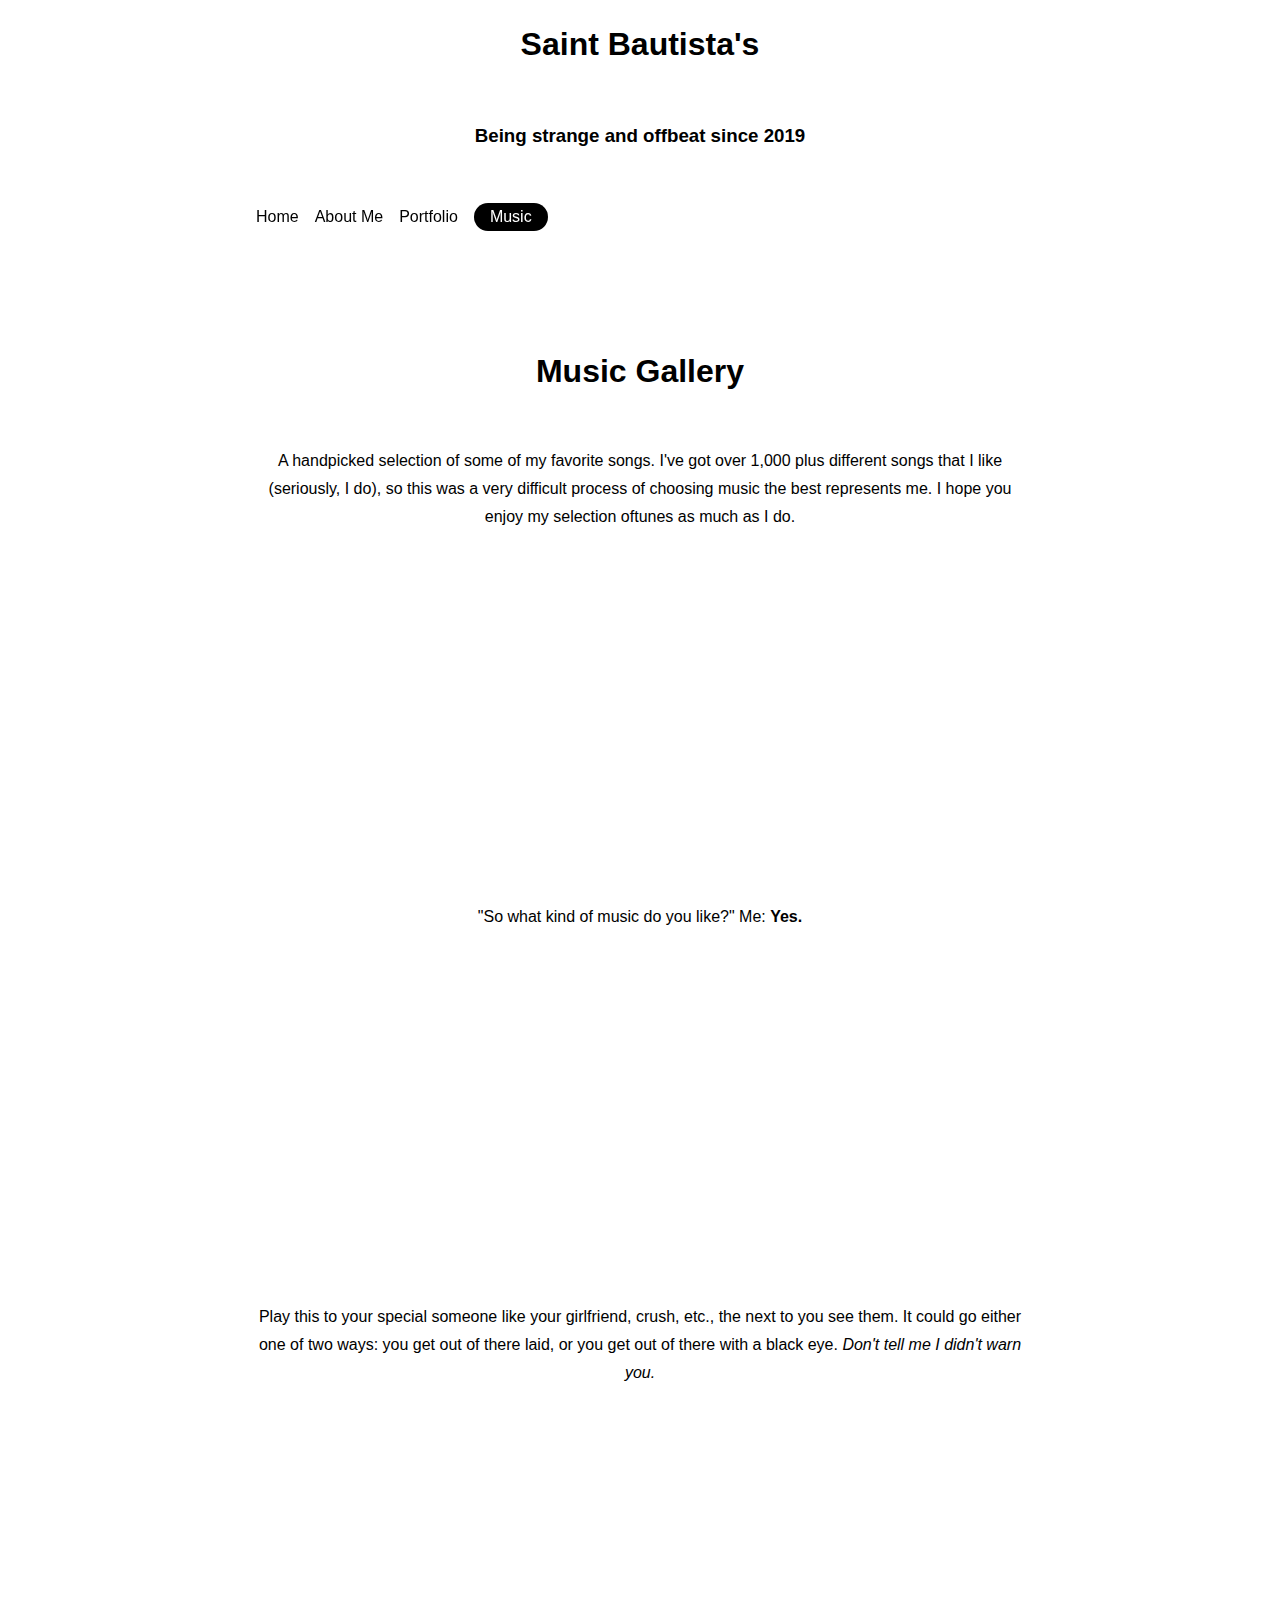
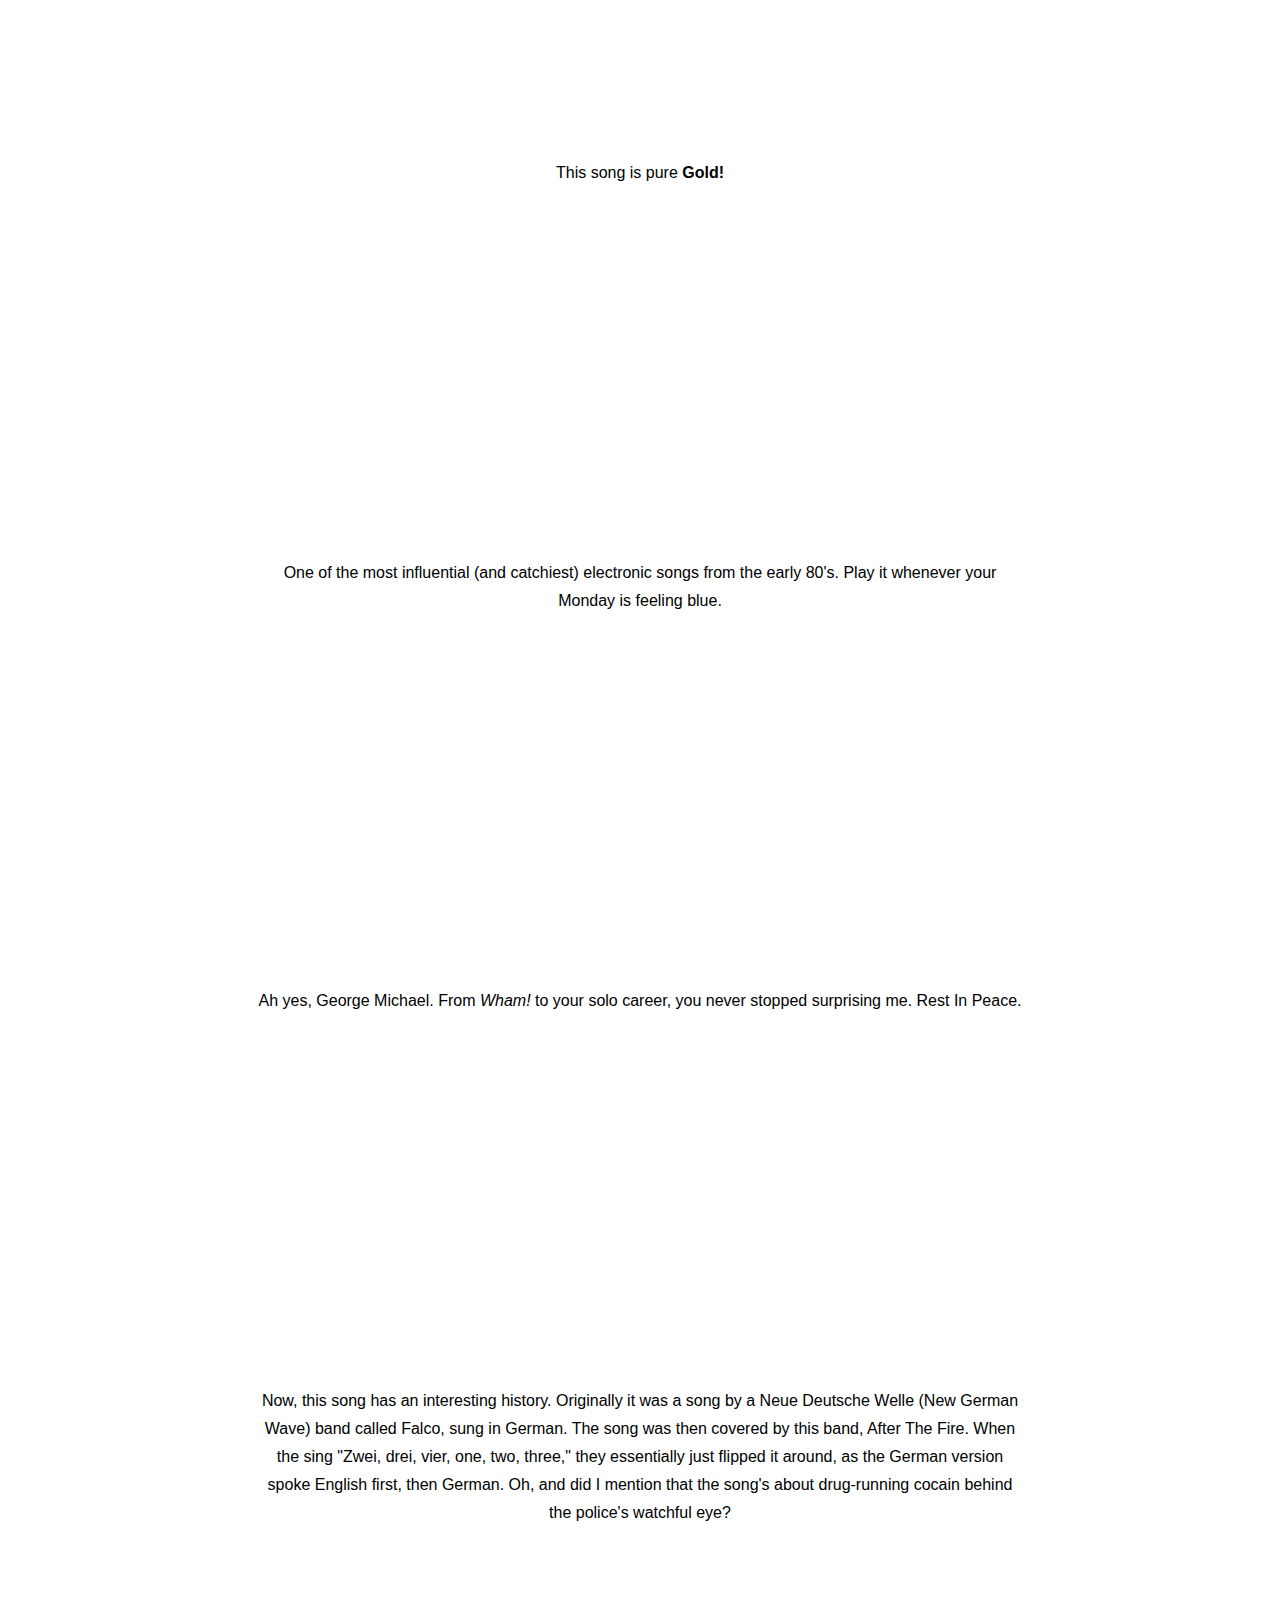
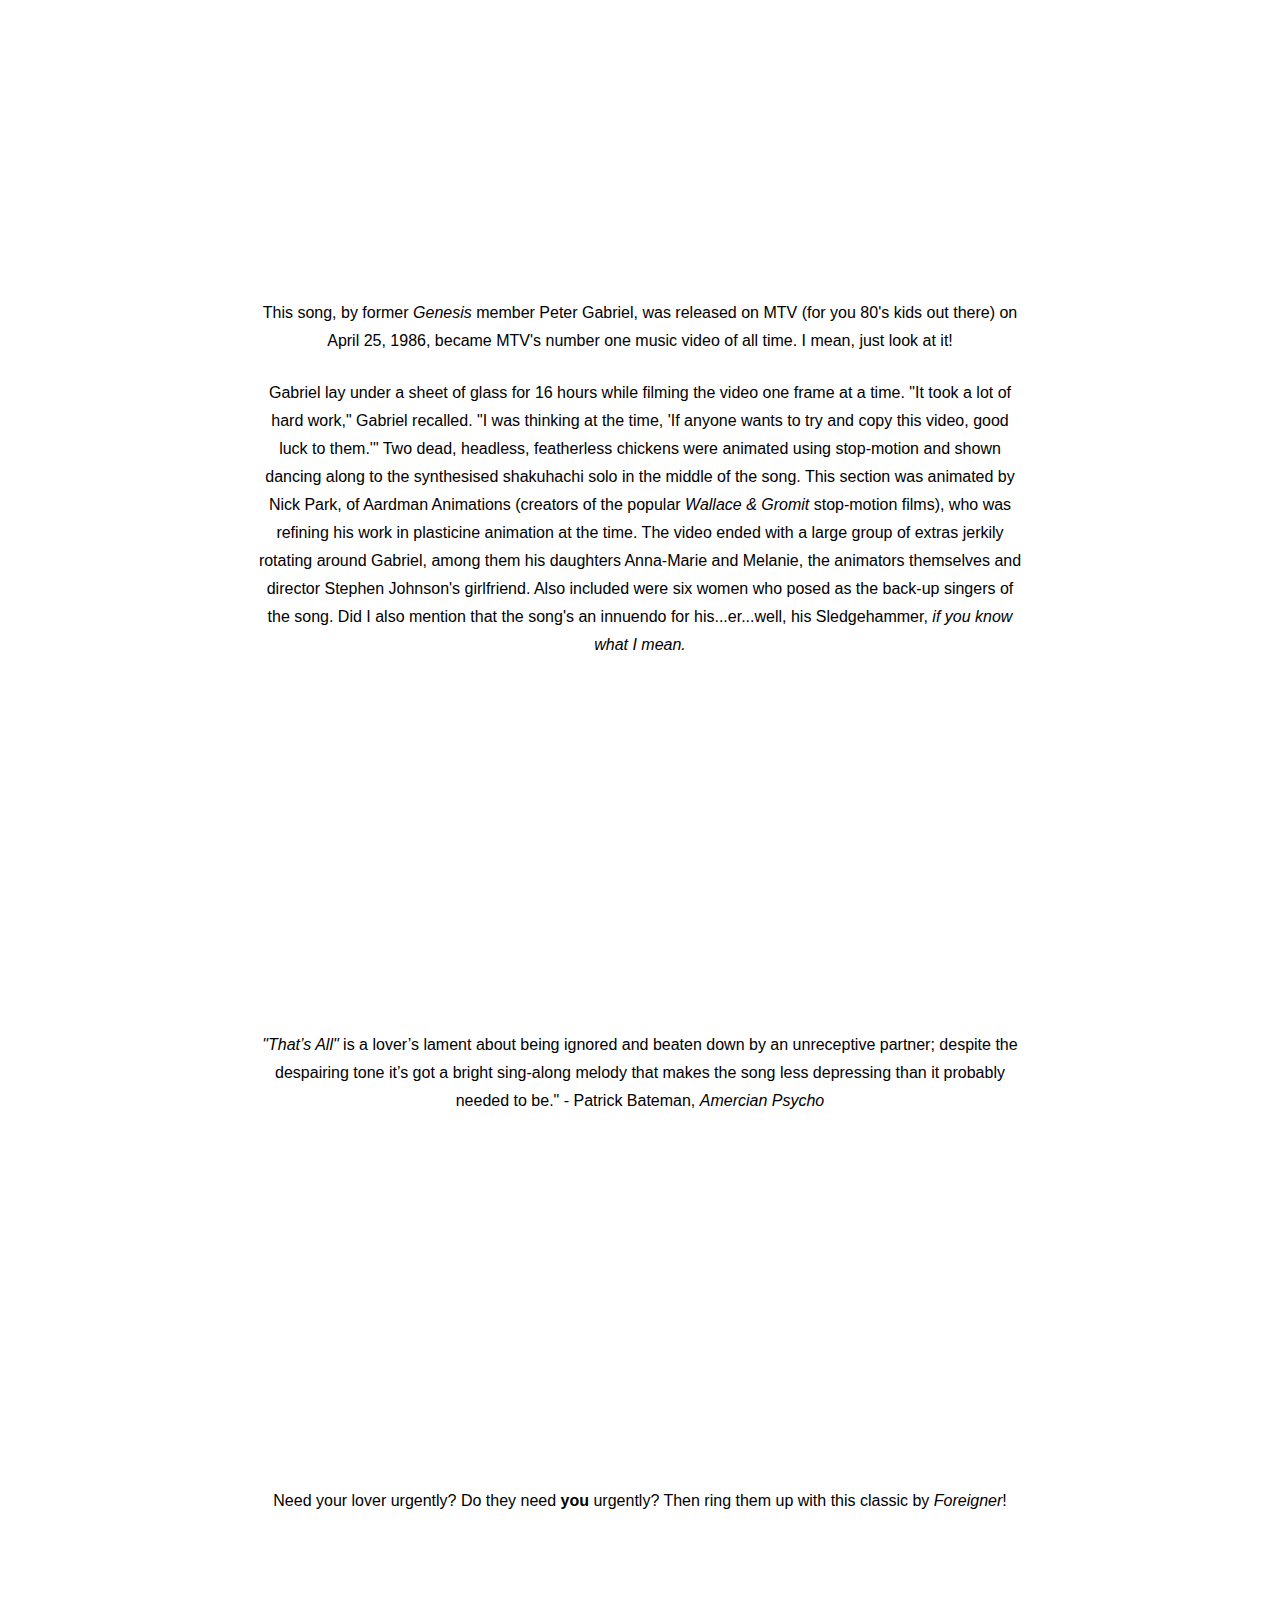
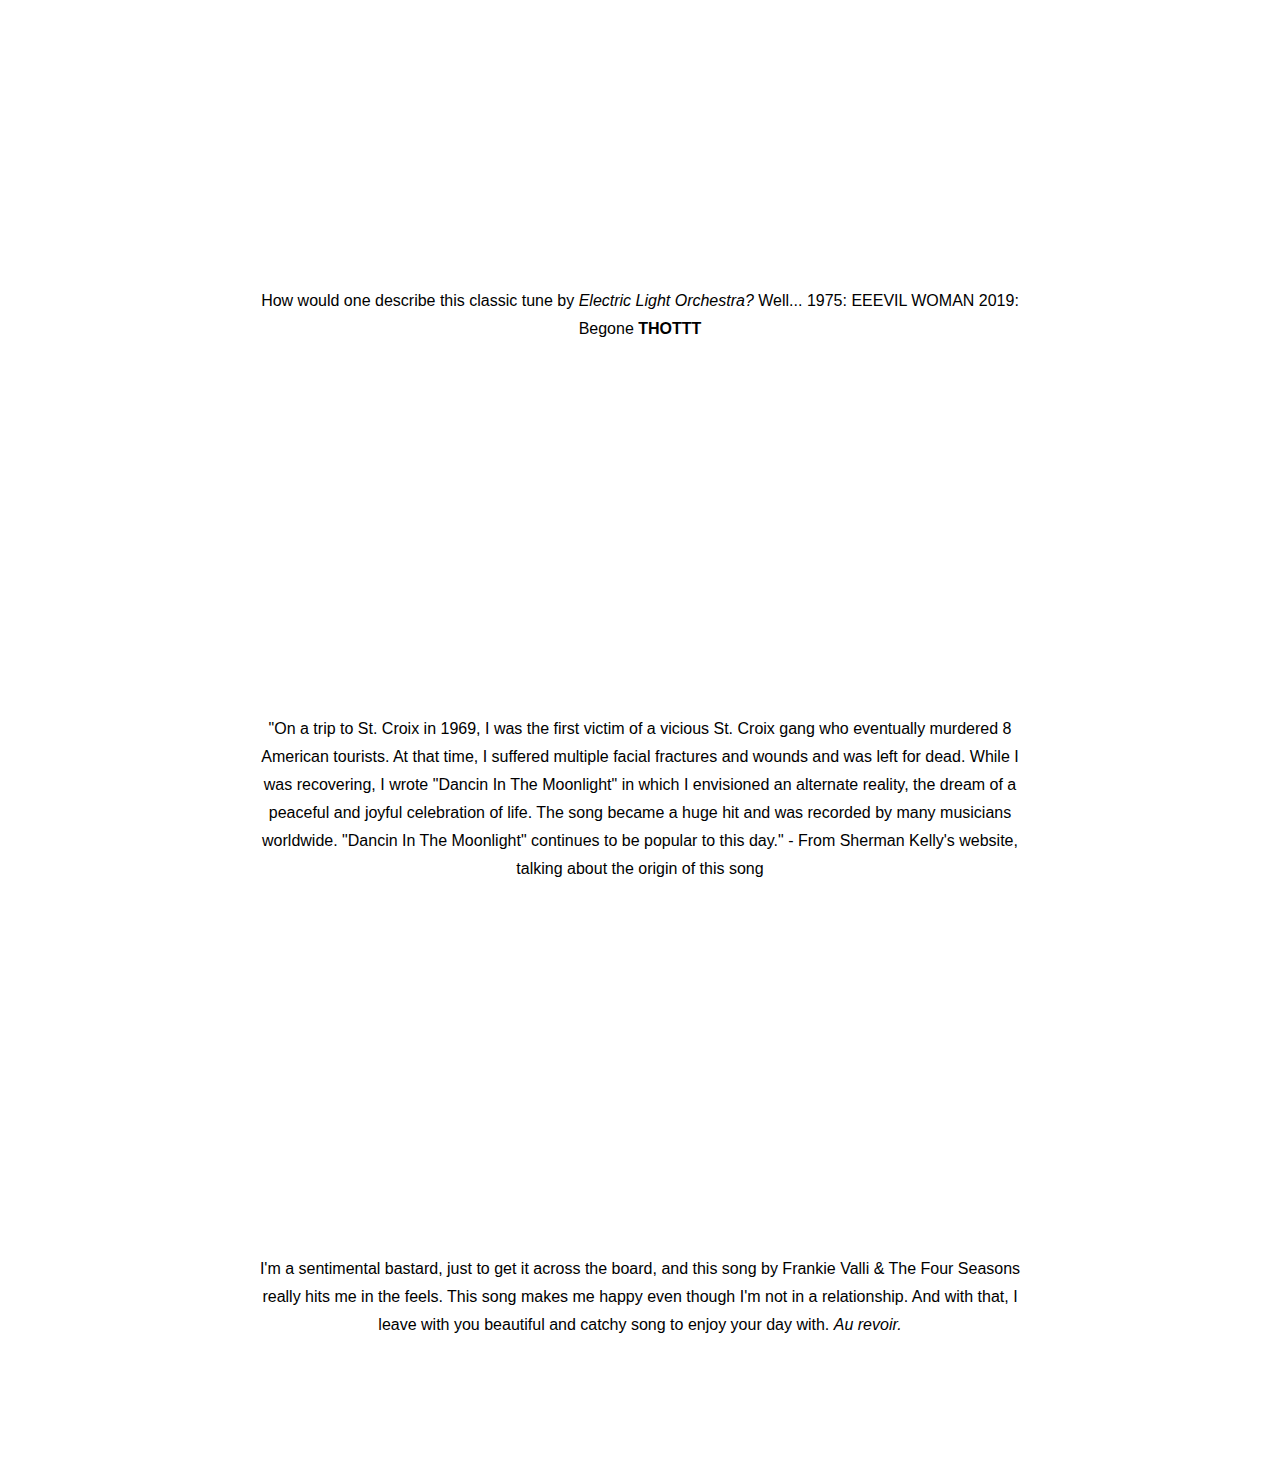
==== music.html @ ba4cabf1 "Create music.html" ====
<!DOCTYPE html>
<html>
    <title>Saint Bautista's</title>
   <div class="header">
       <center><h1>Saint Bautista's</h1></center>
       <center><h3>Being strange and offbeat since 2019</h3></center>
    </div>
  <body><header class="header sticky sticky--top js-header">
<link rel="stylesheet" type="text/css" href="main.css">
  <div class="grid">

    <nav class="navigation">
      <ul class="navigation__list navigation__list--inline">
        <li class="navigation__item"><a href="home.html">Home</a></li>
        <li class="navigation__item"><a href="aboutme.html">About Me</a></li>
        <li class="navigation__item"><a href="portfolio.html">Portfolio</a></li>
        <li class="navigation__item"><a href="music.html" class="is-active">Music</a></li>
      </ul>
    </nav>

  </div>

</header>

<main class="main">

  <div class="grid">
  <center><h1>Music Gallery</h1>
  <p>A handpicked selection of some of my favorite songs. I've got over 1,000 plus different songs that I like (seriously, I do), so this was a very difficult process of choosing music the best represents me. I hope you enjoy my selection oftunes as much as I do.</p>
 <body>
 <iframe src="https://www.youtube.com/watch?v=cPCLFtxpadE"
   width="560" height="315" frameborder="0" allowfullscreen></iframe>
 </body>
  <p>"So what kind of music do you like?"
  Me: <b>Yes.</b></p>

<body>
 <iframe src="https://www.youtube.com/watch?v=x8G4xrYfWmw"
   width="560" height="315" frameborder="0" allowfullscreen></iframe>
 </body>
 <p>Play this to your special someone like your girlfriend, crush, etc., the next to you see them. It could go either one of two ways: you get out of there laid, or you get out of there with a black eye. <i>Don't tell me I didn't warn you.</i></p>
 
 <body>
   <iframe src="https://www.youtube.com/watch?v=W5MoirYSod8"
   width="560" height="315" frameborder="0" allowfullscreen></iframe>
 </body>
 <p>This song is pure <b>Gold!</b></p>
 
 <body>
   <iframe src="https://www.youtube.com/watch?v=iOEJHNZpeck"
   width="560" height="315" frameborder="0" allowfullscreen></iframe>
 </body>
 <p>One of the most influential (and catchiest) electronic songs from the early 80's. Play it whenever your Monday is feeling blue.</p>
 
 <body>
   <iframe src="https://www.youtube.com/watch?v=6Cs3Pvmmv0E"
   width="560" height="315" frameborder="0" allowfullscreen></iframe>
 </body>
 <p>Ah yes, George Michael. From <i>Wham!</i> to your solo career, you never stopped surprising me. Rest In Peace.</p>
 
  <body>
   <iframe src="https://www.youtube.com/watch?v=vBfFDTPPlaM"
   width="560" height="315" frameborder="0" allowfullscreen></iframe>
 </body>
 <p>Now, this song has an interesting history. Originally it was a song by a Neue Deutsche Welle (New German Wave) band called Falco, sung in German. The song was then covered by this band, After The Fire. When the sing "Zwei, drei, vier, one, two, three," they essentially just flipped it around, as the German version spoke English first, then German. Oh, and did I mention that the song's about drug-running cocain behind the police's watchful eye?</p>
 
  <body>
   <iframe src="https://www.youtube.com/watch?v=OJWJE0x7T4Q"
   width="560" height="315" frameborder="0" allowfullscreen></iframe>
 </body>
 <p>This song, by former <i>Genesis</i> member Peter Gabriel, was released on MTV (for you 80's kids out there) on April 25, 1986, became MTV's number one music video of all time. I mean, just look at it!</p>
 
 <p>Gabriel lay under a sheet of glass for 16 hours while filming the video one frame at a time. "It took a lot of hard work," Gabriel recalled. "I was thinking at the time, 'If anyone wants to try and copy this video, good luck to them.'" Two dead, headless, featherless chickens were animated using stop-motion and shown dancing along to the synthesised shakuhachi solo in the middle of the song. This section was animated by Nick Park, of Aardman Animations (creators of the popular <i>Wallace & Gromit</i> stop-motion films), who was refining his work in plasticine animation at the time. The video ended with a large group of extras jerkily rotating around Gabriel, among them his daughters Anna-Marie and Melanie, the animators themselves and director Stephen Johnson's girlfriend. Also included were six women who posed as the back-up singers of the song. Did I also mention that the song's an innuendo for his...er...well, his Sledgehammer, <i>if you know what I mean.</i></p>
 
 <body>
   <iframe src="https://www.youtube.com/watch?v=Vzyn60Zns-E"
   width="560" height="315" frameborder="0" allowfullscreen></iframe>
 </body>
<p><i>"That’s All"</i> is a lover’s lament about being ignored and beaten down by an unreceptive partner; despite the despairing tone it’s got a bright sing-along melody that makes the song less depressing than it probably needed to be." - Patrick Bateman, <i>Amercian Psycho</i></p>
 
 <body>
   <iframe src="https://www.youtube.com/watch?v=JA6id4--BDg"
   width="560" height="315" frameborder="0" allowfullscreen></iframe>
 </body>
 <p>Need your lover urgently? Do they need <b>you</b> urgently? Then ring them up with this classic by <i>Foreigner</i>!</p>
 
  <body>
   <iframe src="https://www.youtube.com/watch?v=nxz1DuVaRr8"
   width="560" height="315" frameborder="0" allowfullscreen></iframe>
 </body>
 <p>How would one describe this classic tune by <i>Electric Light Orchestra?</i> Well...
1975: EEEVIL WOMAN

2019: Begone <b>THOTTT</b></p>

 <body>
   <iframe src="https://www.youtube.com/watch?v=5BId77GLtrM"
   width="560" height="315" frameborder="0" allowfullscreen></iframe>
 </body>
 <p>"On a trip to St. Croix in 1969, I was the first victim of a vicious St. Croix gang who eventually murdered 8 American tourists. At that time, I suffered multiple facial fractures and wounds and was left for dead. While I was recovering, I wrote "Dancin In The Moonlight" in which I envisioned an alternate reality, the dream of a peaceful and joyful celebration of life. The song became a huge hit and was recorded by many musicians worldwide. "Dancin In The Moonlight" continues to be popular to this day."
 - From Sherman Kelly's website, talking about the origin of this song</p>
 
 <body>
   <iframe src="https://www.youtube.com/watch?v=LcJm1pOswfM"
   width="560" height="315" frameborder="0" allowfullscreen></iframe>
 </body>
 <p>I'm a sentimental bastard, just to get it across the board, and this song by Frankie Valli & The Four Seasons really hits me in the feels. This song makes me happy even though I'm not in a relationship. And with that, I leave with you beautiful and catchy song to enjoy your day with. <i>Au revoir.</i></p>
 </center>
  </html>
---- main.css ----
@use postcss-cssnext;

/* helpers/grid.css */

.grid {
  margin-left: auto;
  margin-right: auto;
  max-width: 48em;
  width: 90%;
}

/* helpers/sticky.css */

.sticky {
  position: sticky;
  will-change: transform;
}

.sticky--top {
  top: 0;
}

/* layout/base.css */

* {
  box-sizing: inherit;
}

html {
  box-sizing: border-box;
  height: 100%;
}

body {
  font-family: 'Roboto', sans-serif;
  line-height: 1.75;
  margin: 0;
  min-height: 100%;
}

/* layout/header.css */

.header {
  background-color: #fff;
  padding-bottom: 1em;
  padding-top: 1em;
}


.header::after {
  bottom: 0;
  box-shadow: 0 0.0625em 0.5em rgba(0, 0, 0, 0.3);
  content: '';
  left: 0;
  opacity: 0;
  position: absolute;
  right: 0;
  top: 0;
  transition: opacity 0.3s;
  z-index: -1;
}

.header.is-active::after {
  opacity: 1;
}

/* layout/main.css */

.main {
  padding-top: 6em;
  padding-bottom: 6em;
}

/* modules/headline.css */

h1 {
  margin-bottom: 1.5em;
  margin-top: 0;
}

/* modules/navigation.css */

.navigation a {
  color: inherit;
  display: block;
  text-decoration: none;
}

.navigation .is-active {
  background-color: #000;
  color: #fff;
  padding-left: 1em;
  padding-right: 1em;
  border-radius: 999px;
}

.navigation__list {
  list-style: none;
  margin: -0.5em;
  padding: 0;
}

.navigation__list--inline {
  display: flex;
}

.navigation__item {
  margin: 0.5em;
}

/* modules/paragraph.css */

p {
  margin-bottom: 1.5em;
  margin-top: 1.5em;
}
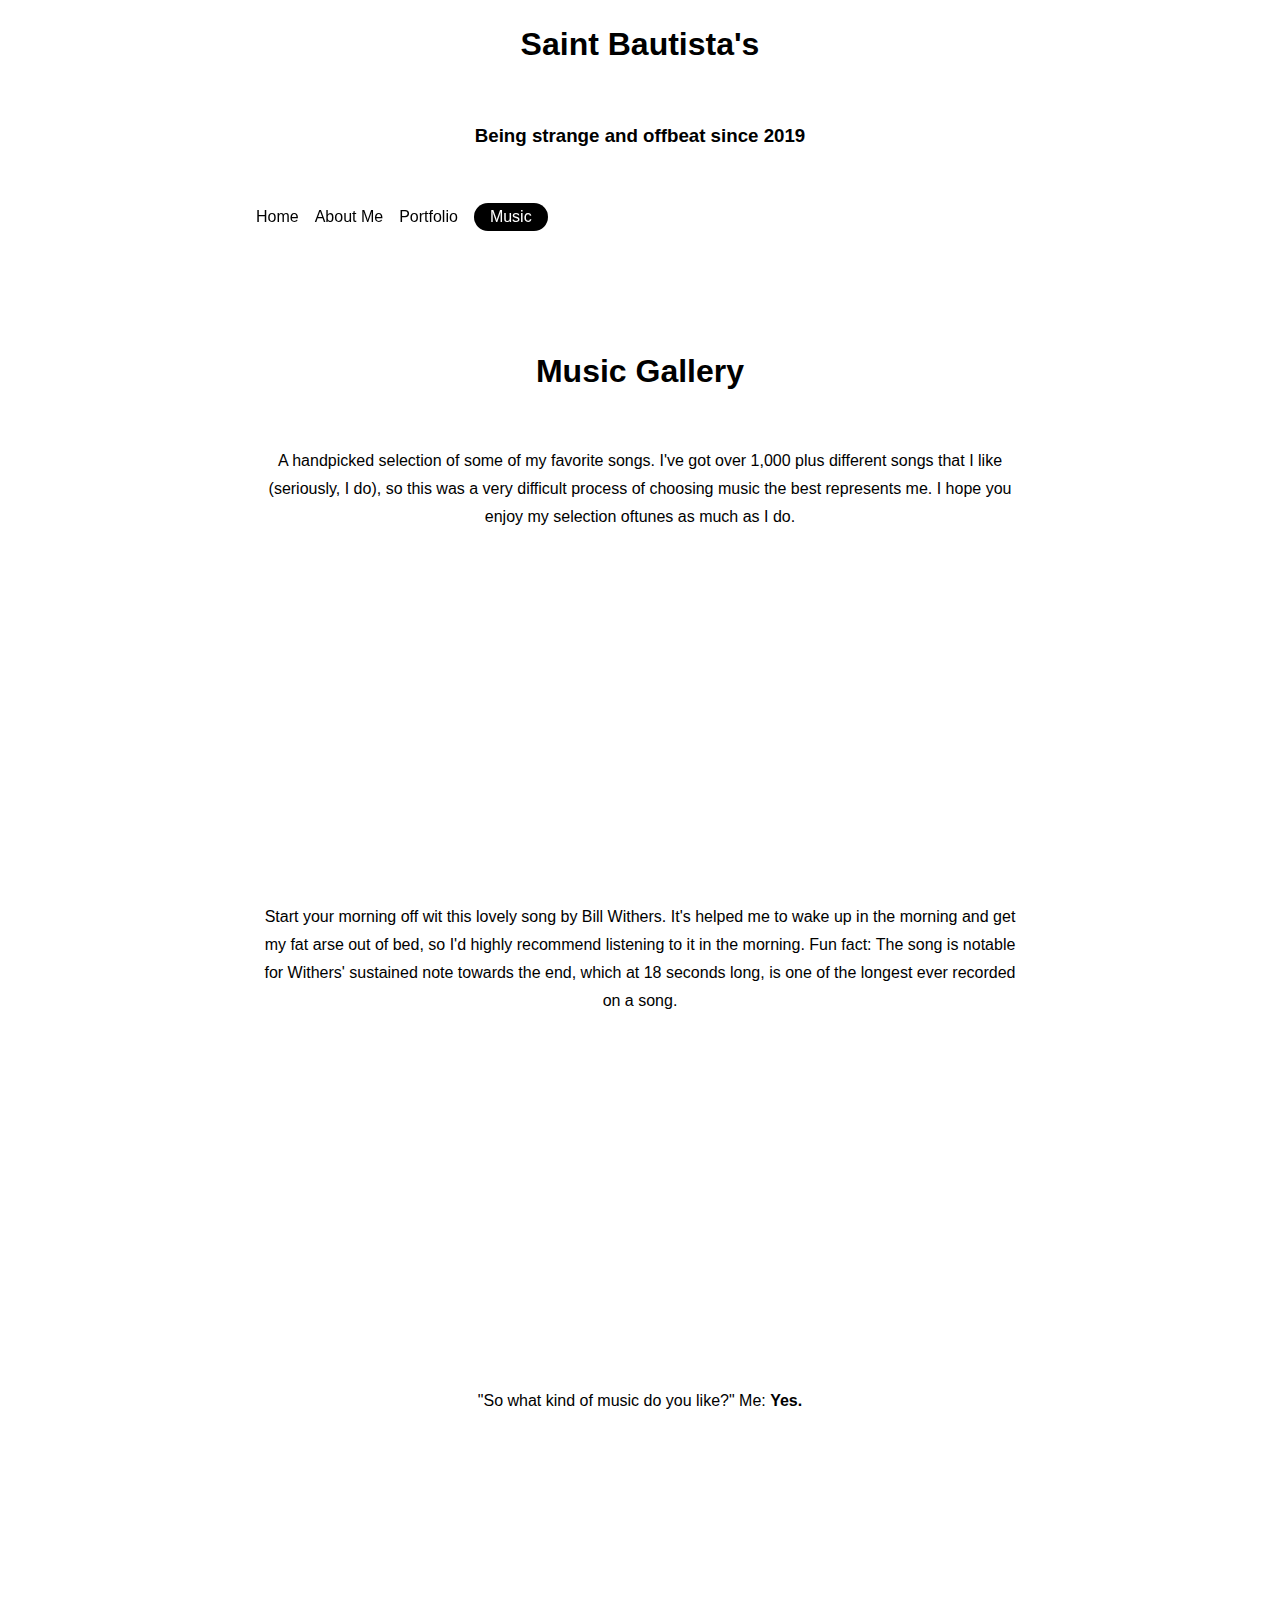
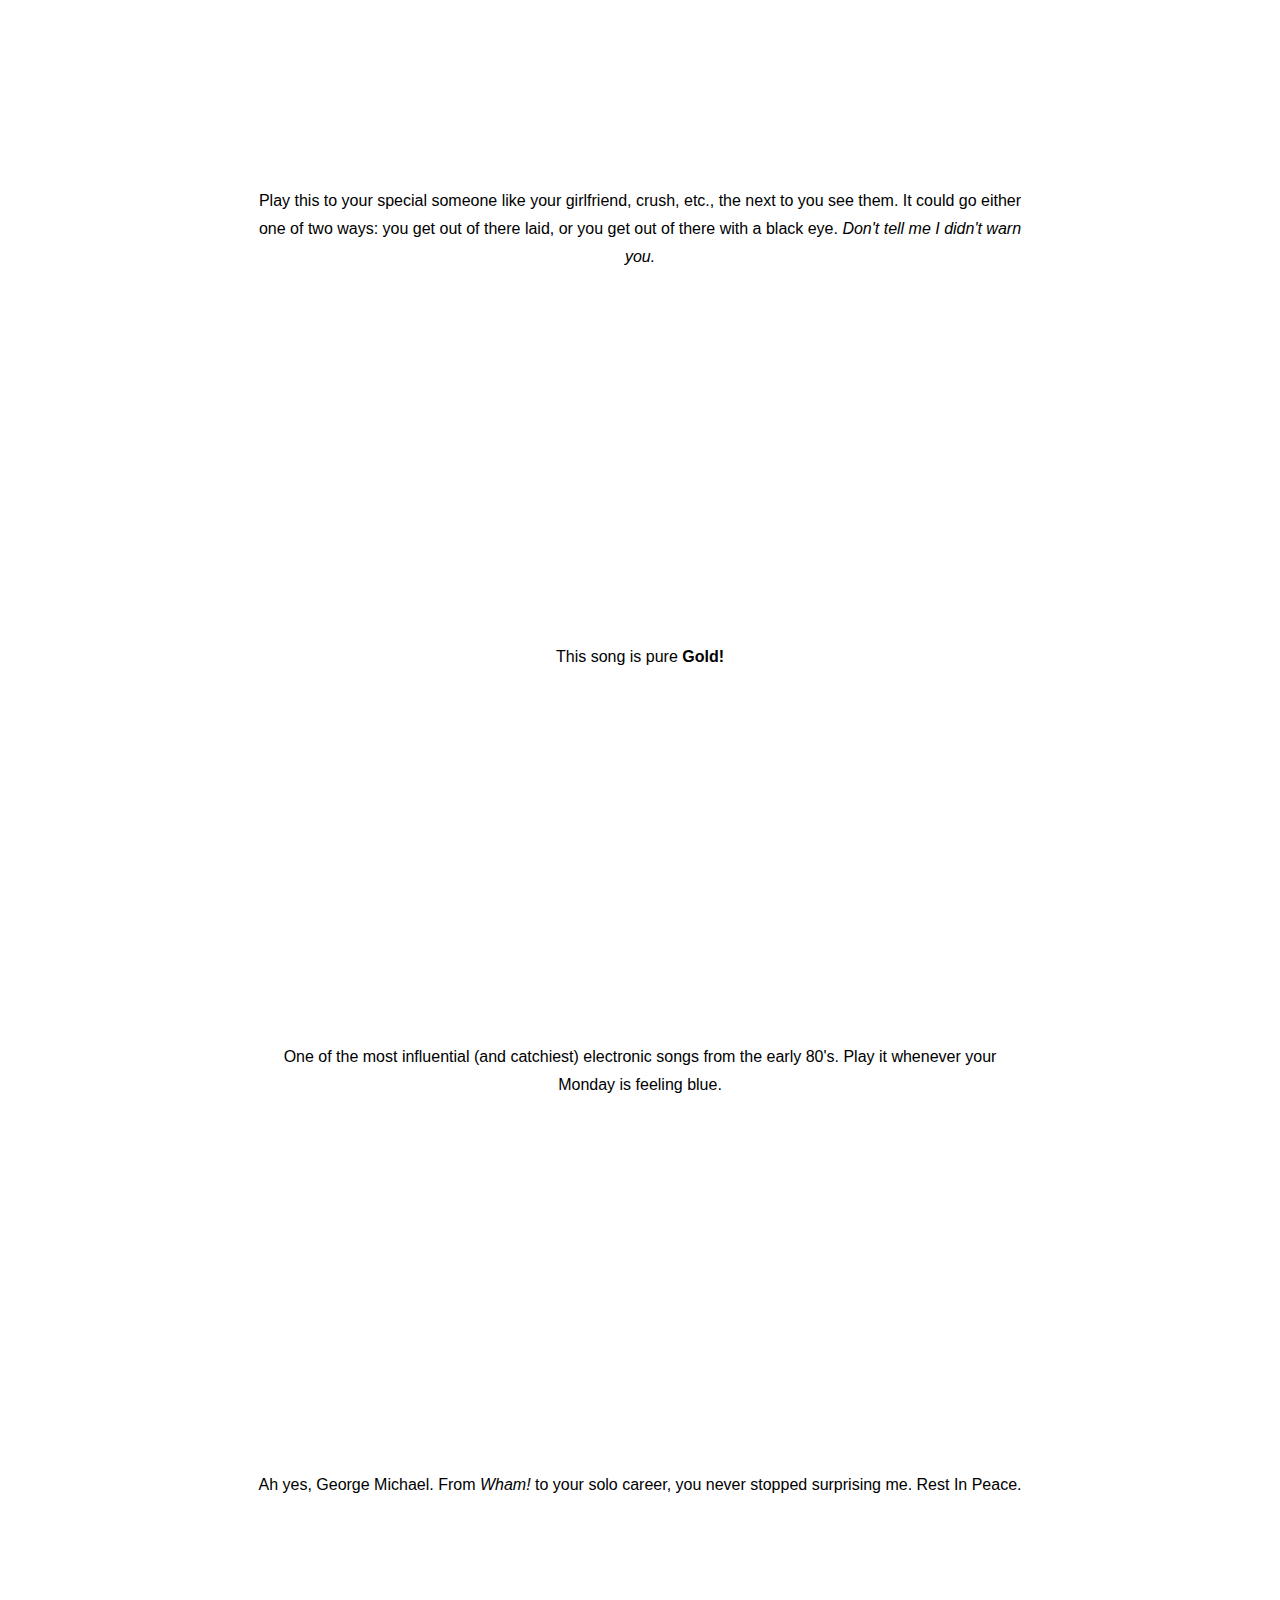
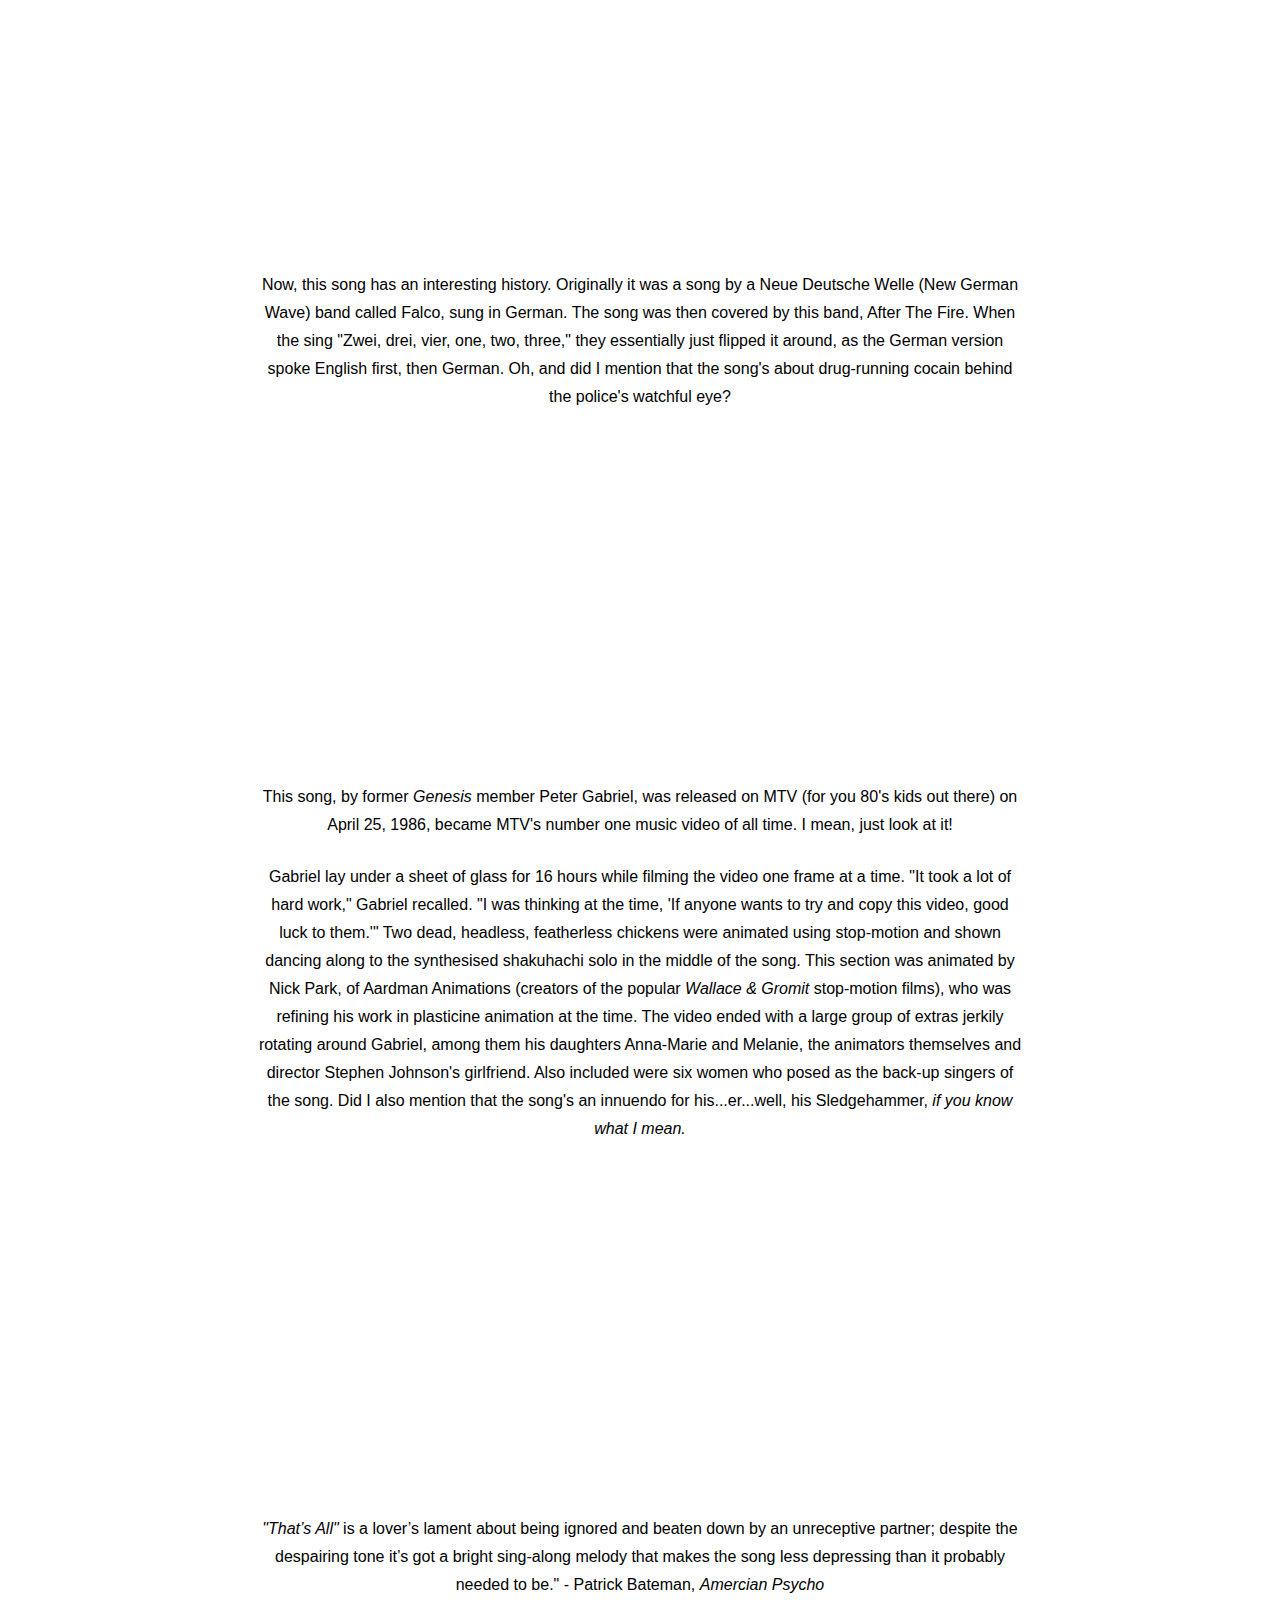
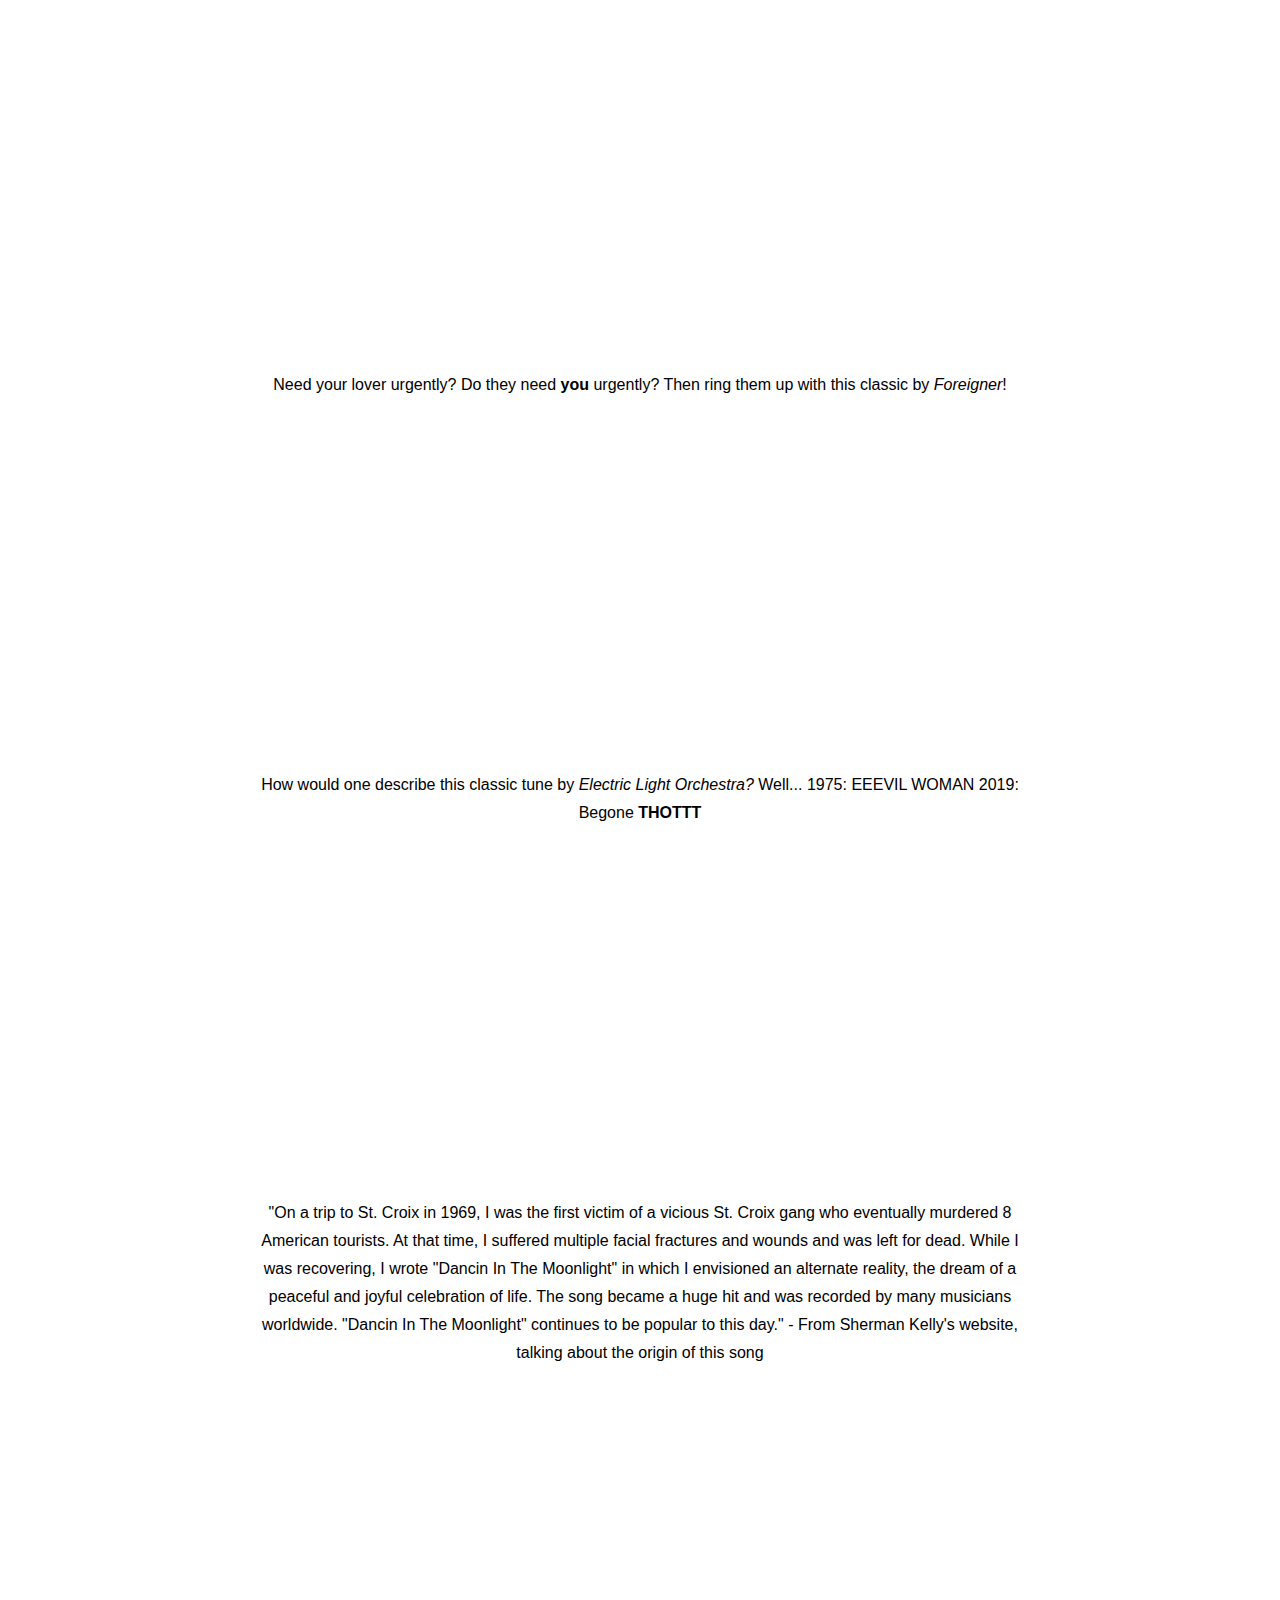
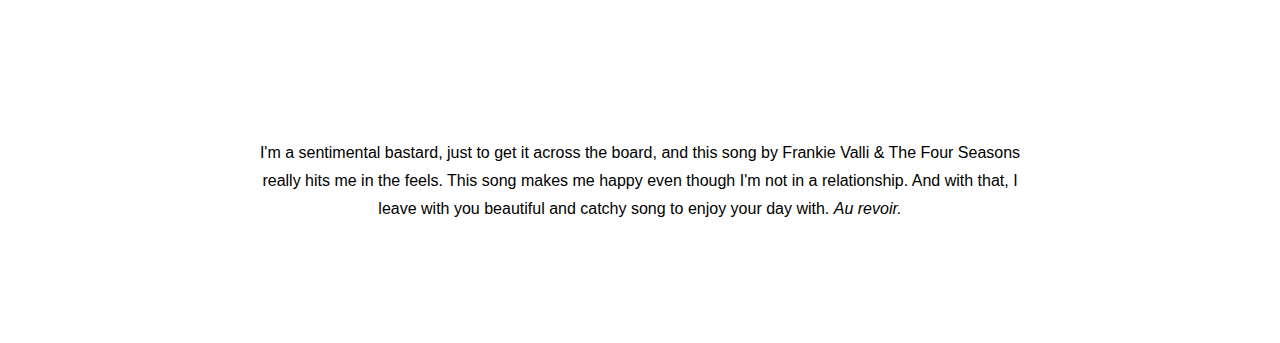
==== commit 700f20b0: "Update music.html" ====
--- a/music.html
+++ b/music.html
@@ -28,6 +28,11 @@
   <center><h1>Music Gallery</h1>
   <p>A handpicked selection of some of my favorite songs. I've got over 1,000 plus different songs that I like (seriously, I do), so this was a very difficult process of choosing music the best represents me. I hope you enjoy my selection oftunes as much as I do.</p>
  <body>
+ <iframe src="https://www.youtube.com/watch?v=cPCLFtxpadE"
+   width="560" height="315" frameborder="0" allowfullscreen></iframe>
+ </body>
+      <p>Start your morning off wit this lovely song by Bill Withers. It's helped me to wake up in the morning and get my fat arse out of bed, so I'd highly recommend listening to it in the morning. Fun fact: The song is notable for Withers' sustained note towards the end, which at 18 seconds long, is one of the longest ever recorded on a song.</p>
+    <body>
  <iframe src="https://www.youtube.com/watch?v=cPCLFtxpadE"
    width="560" height="315" frameborder="0" allowfullscreen></iframe>
  </body>
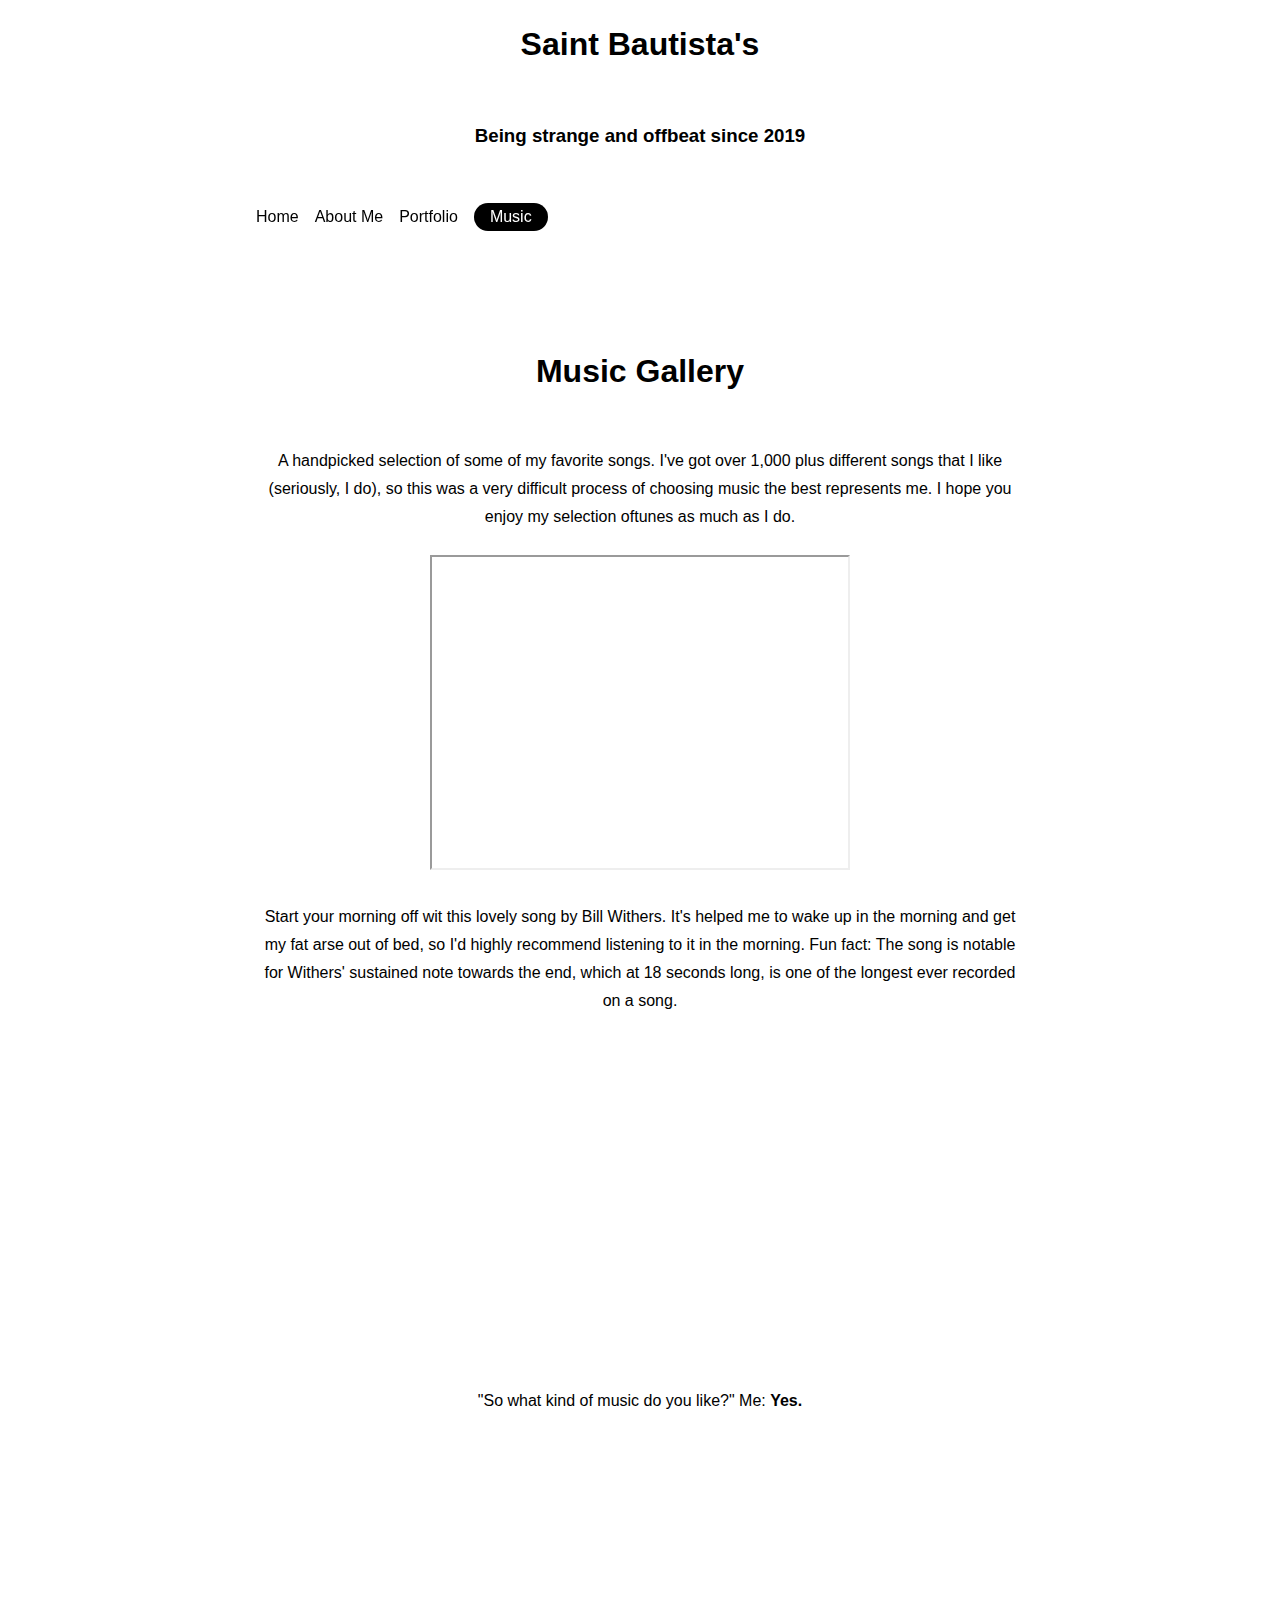
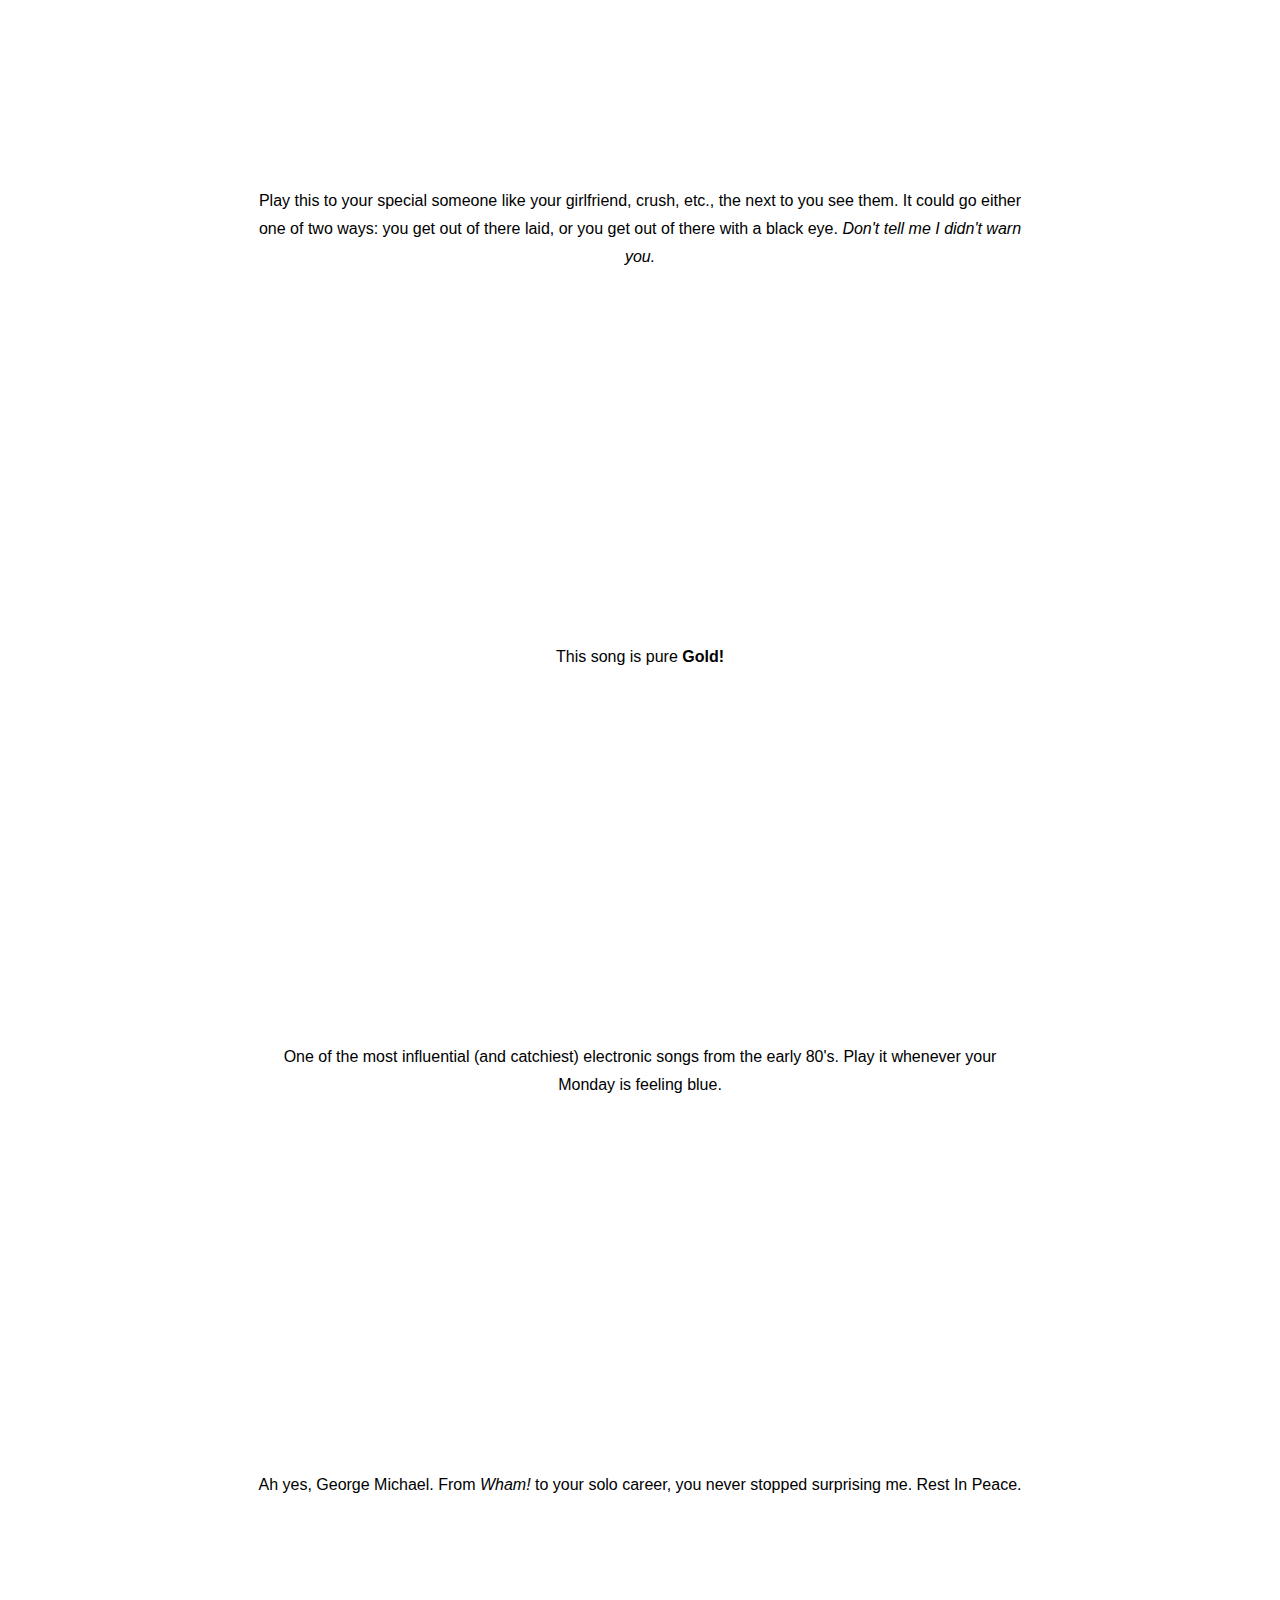
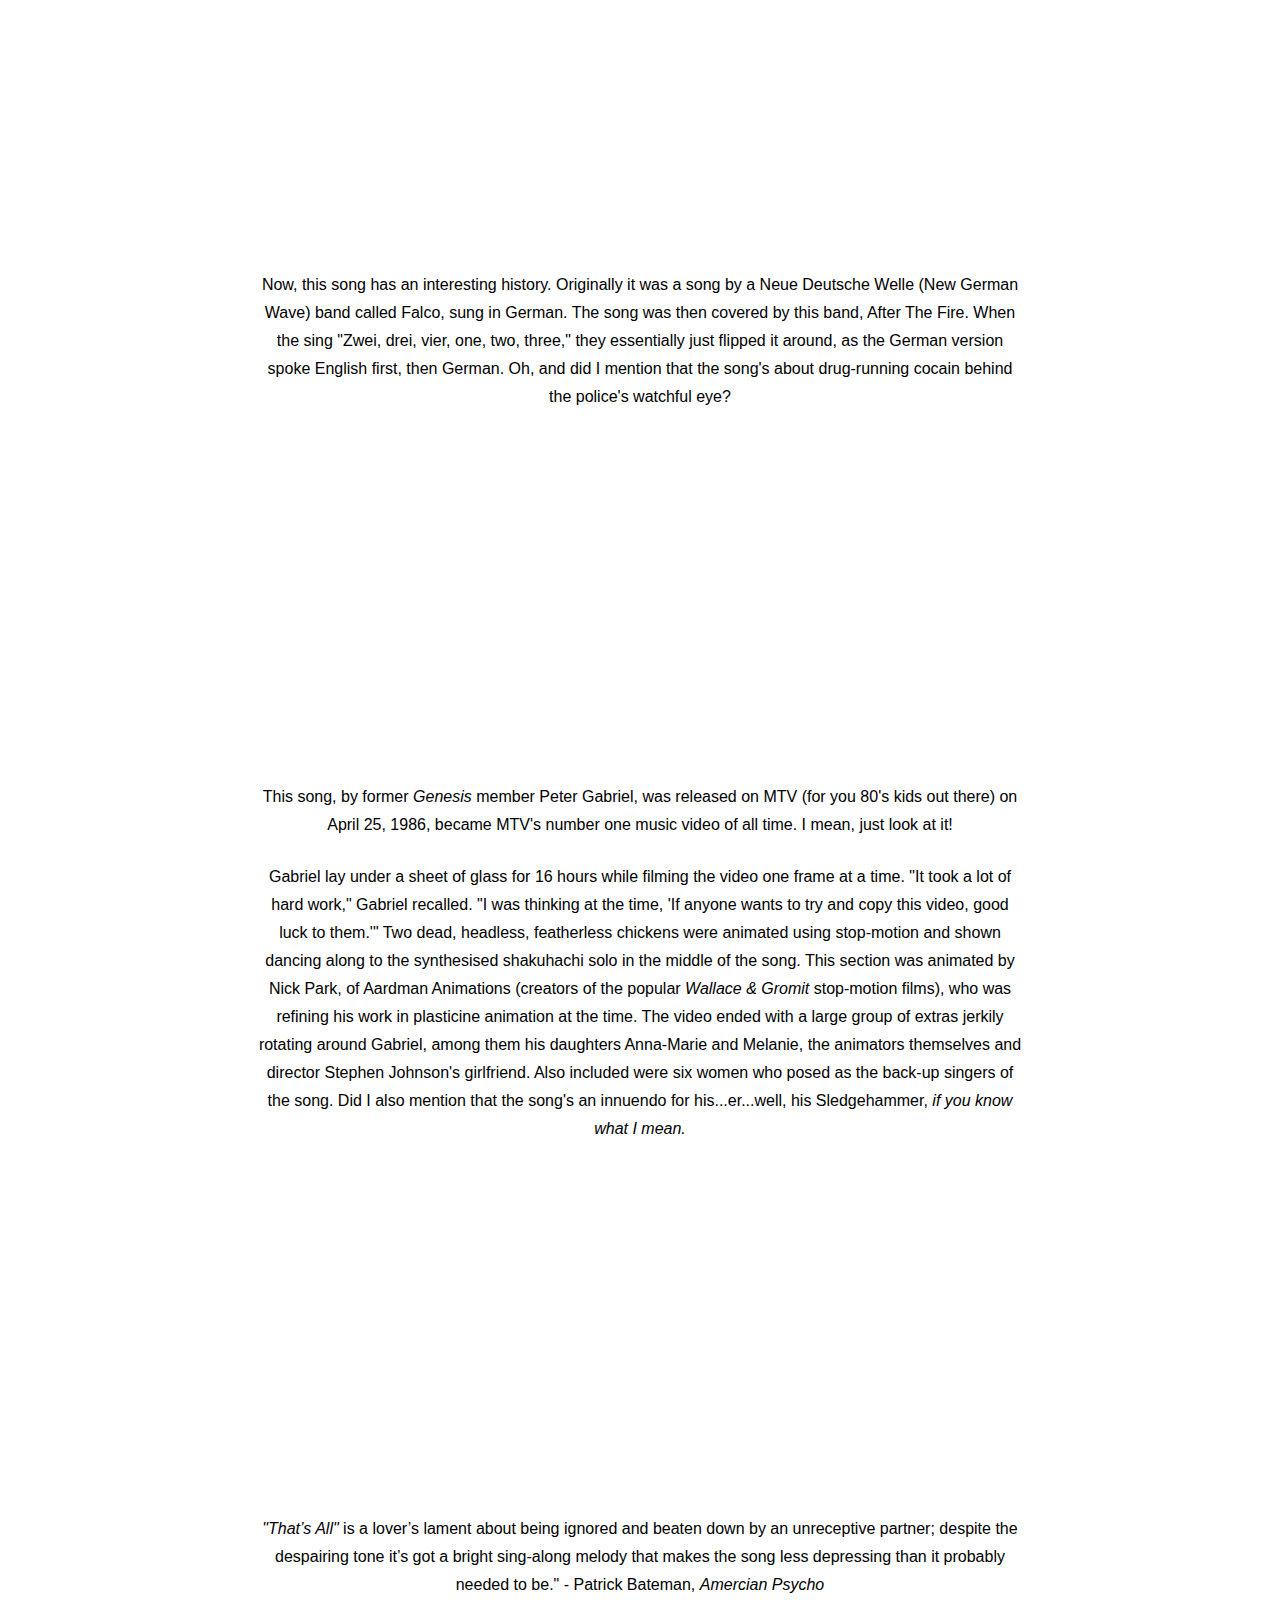
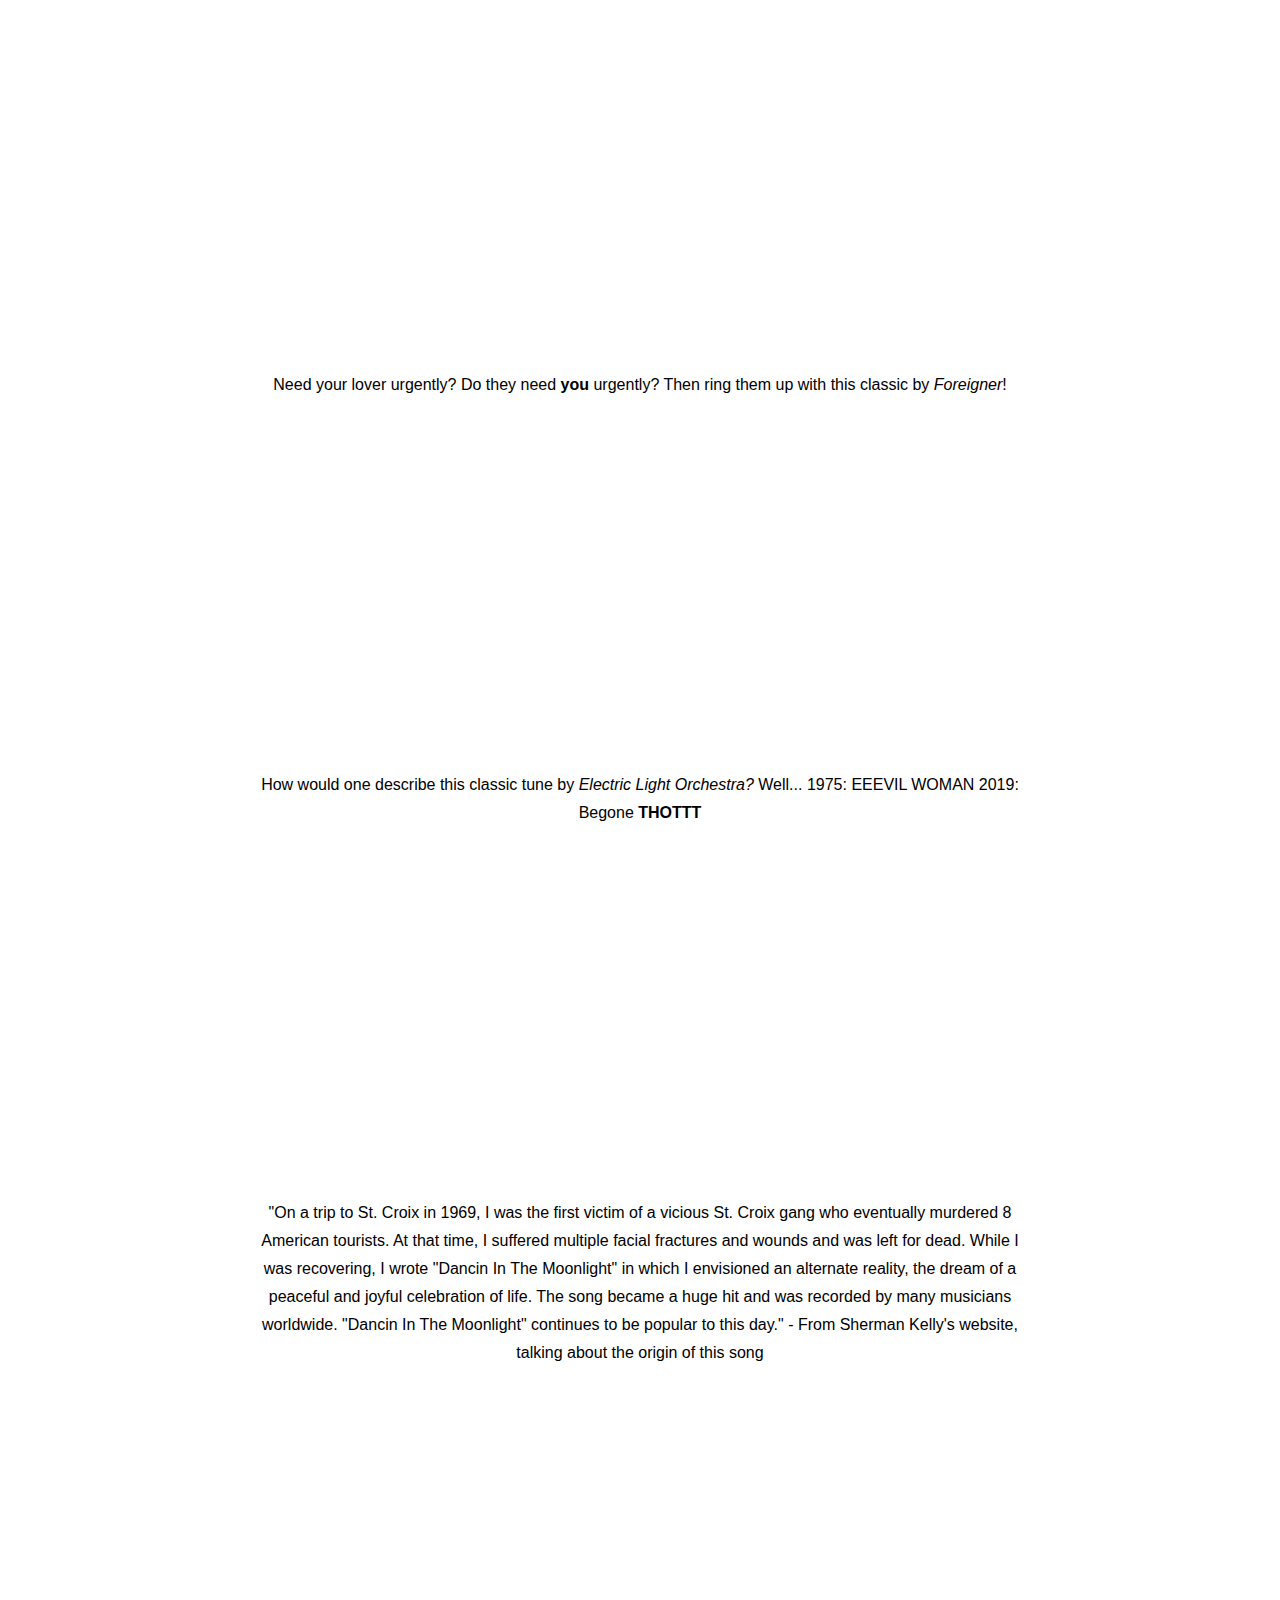
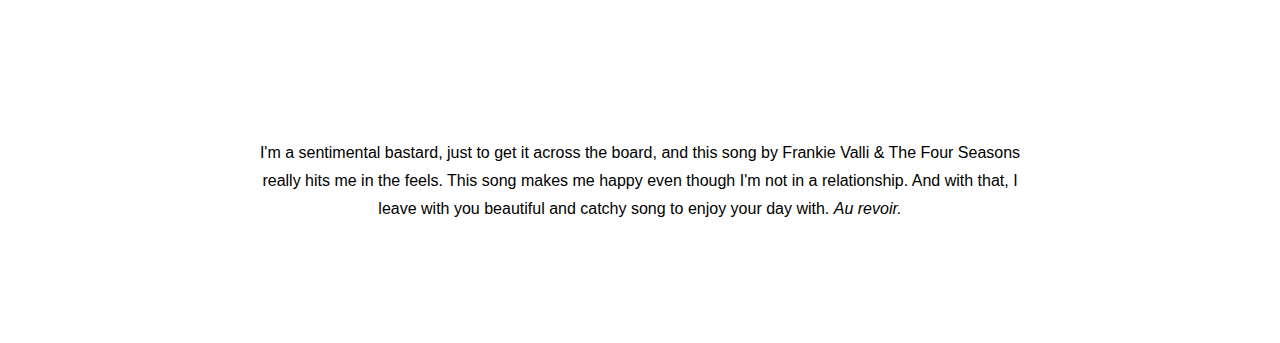
==== commit c6501ffe: "Update music.html" ====
--- a/music.html
+++ b/music.html
@@ -28,8 +28,9 @@
   <center><h1>Music Gallery</h1>
   <p>A handpicked selection of some of my favorite songs. I've got over 1,000 plus different songs that I like (seriously, I do), so this was a very difficult process of choosing music the best represents me. I hope you enjoy my selection oftunes as much as I do.</p>
  <body>
- <iframe src="https://www.youtube.com/watch?v=cPCLFtxpadE"
-   width="560" height="315" frameborder="0" allowfullscreen></iframe>
+<iframe width="420" height="315"
+src="https://www.youtube.com/watch?v=cPCLFtxpadE">
+</iframe>
  </body>
       <p>Start your morning off wit this lovely song by Bill Withers. It's helped me to wake up in the morning and get my fat arse out of bed, so I'd highly recommend listening to it in the morning. Fun fact: The song is notable for Withers' sustained note towards the end, which at 18 seconds long, is one of the longest ever recorded on a song.</p>
     <body>
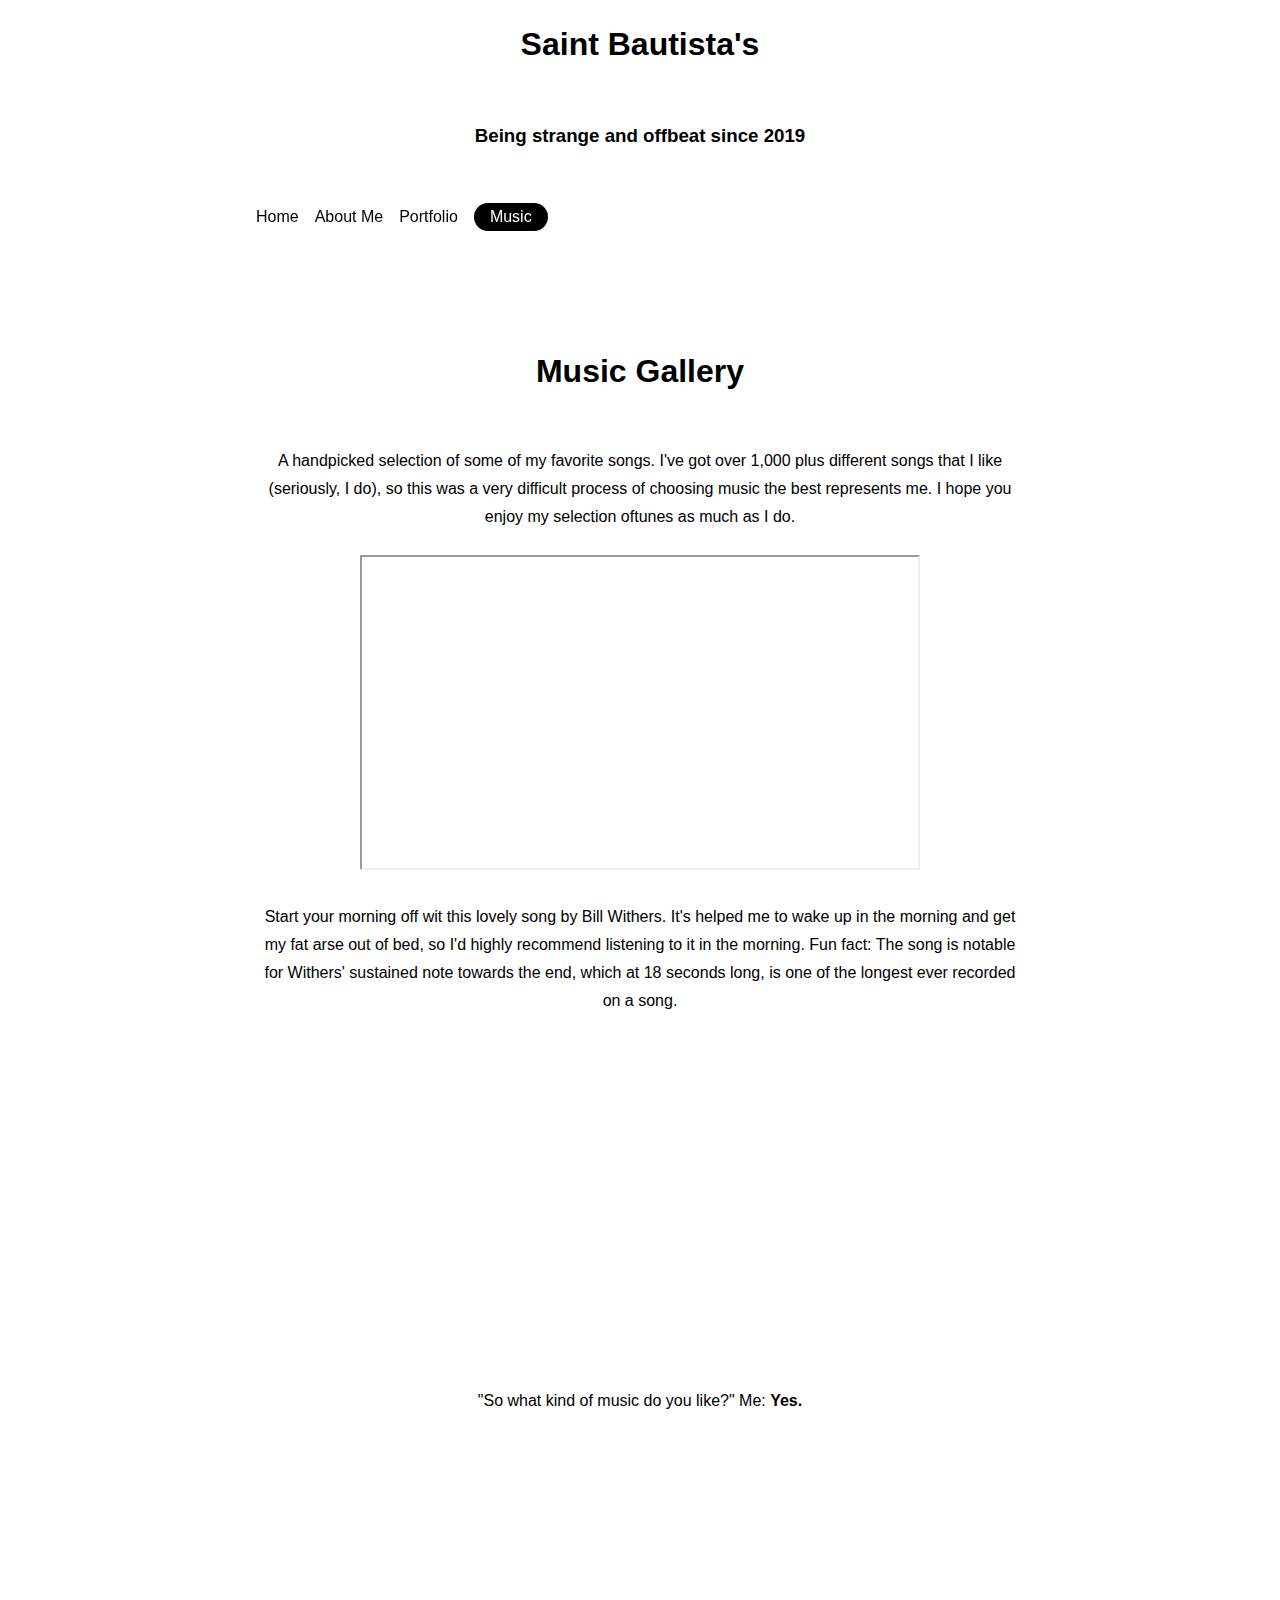
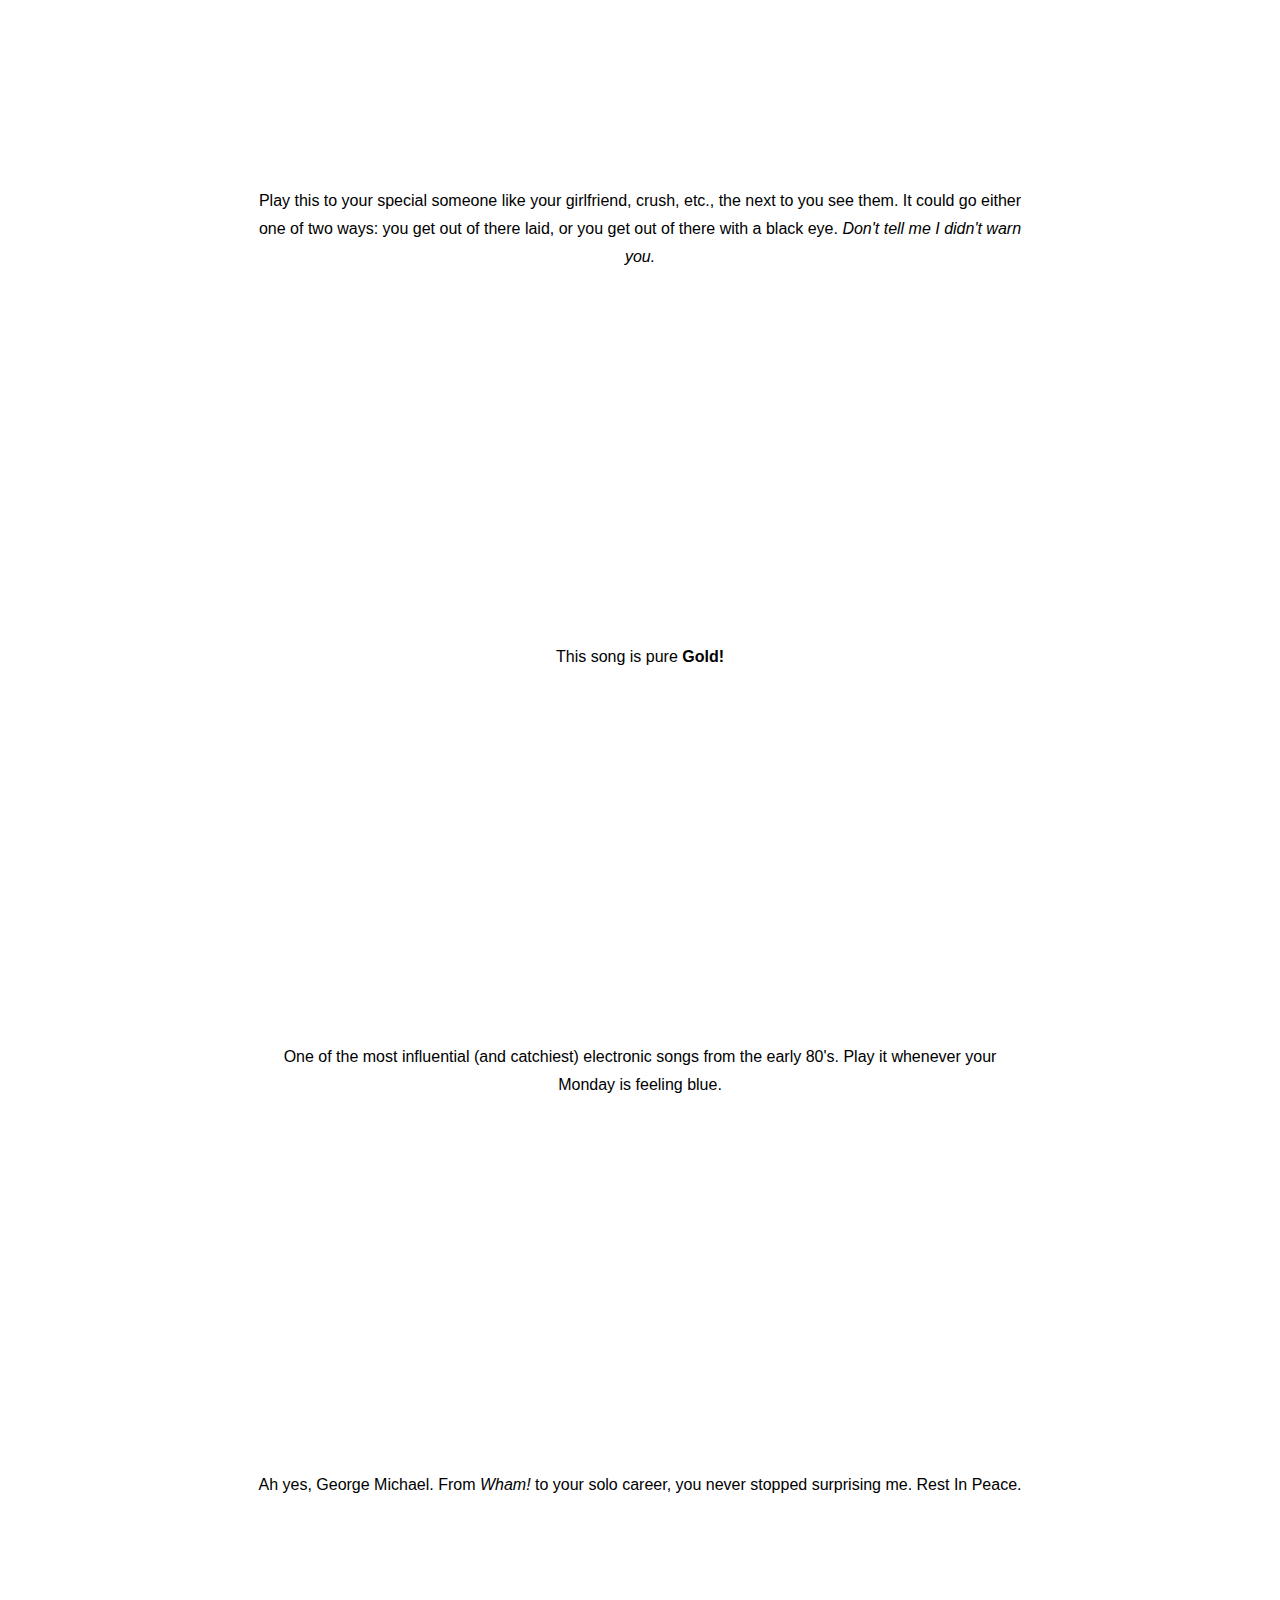
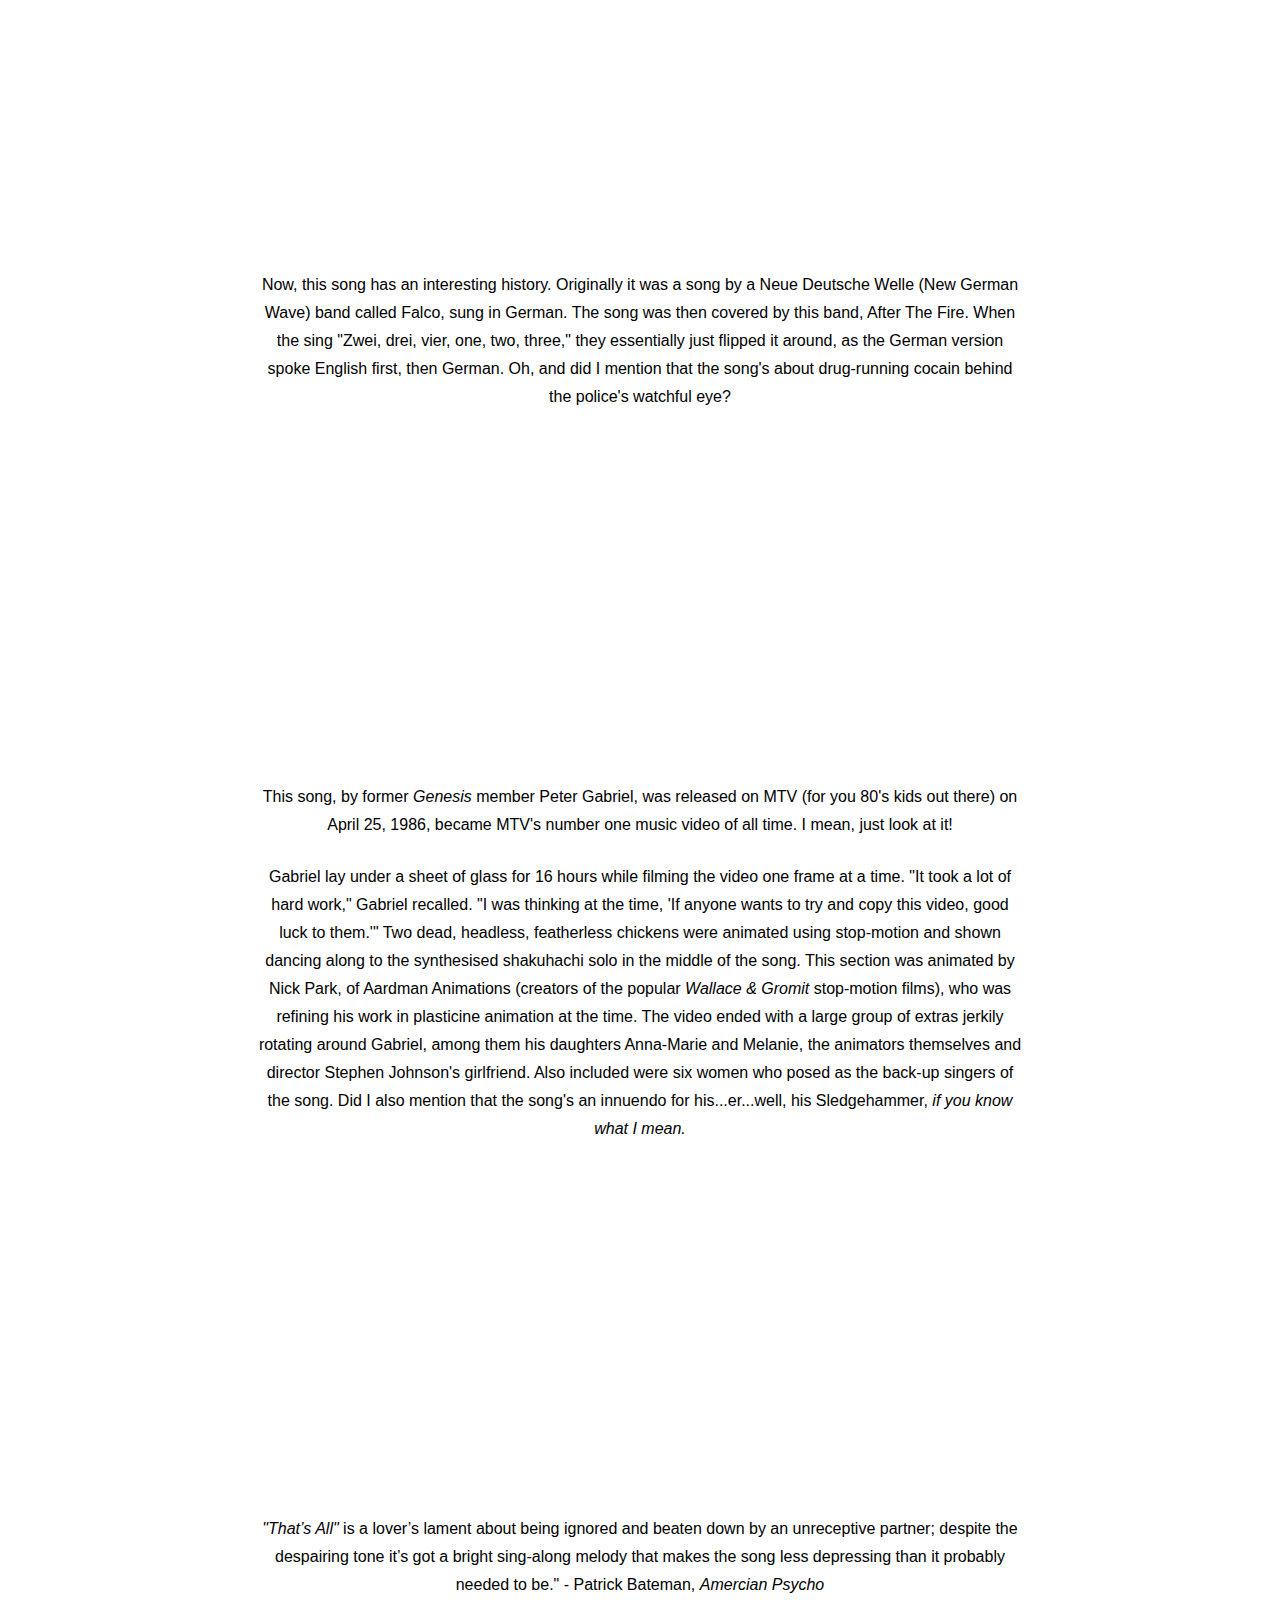
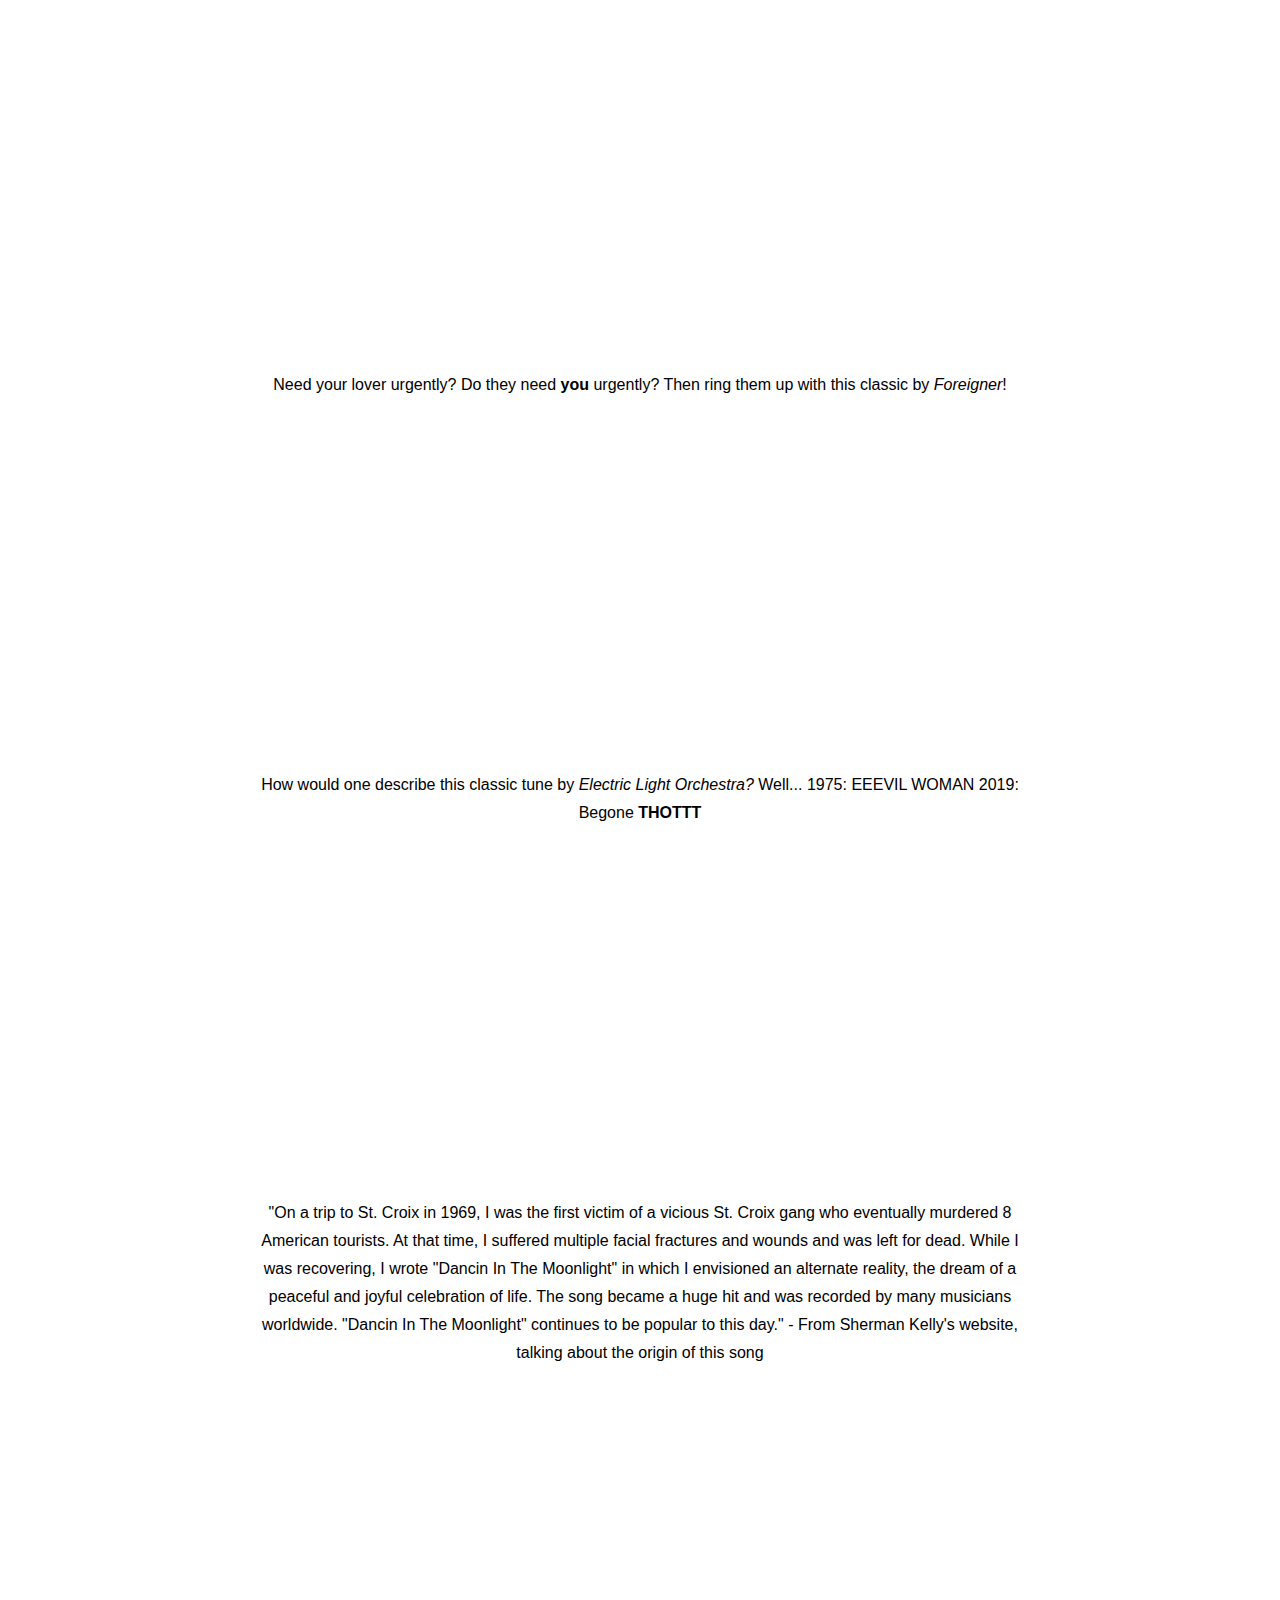
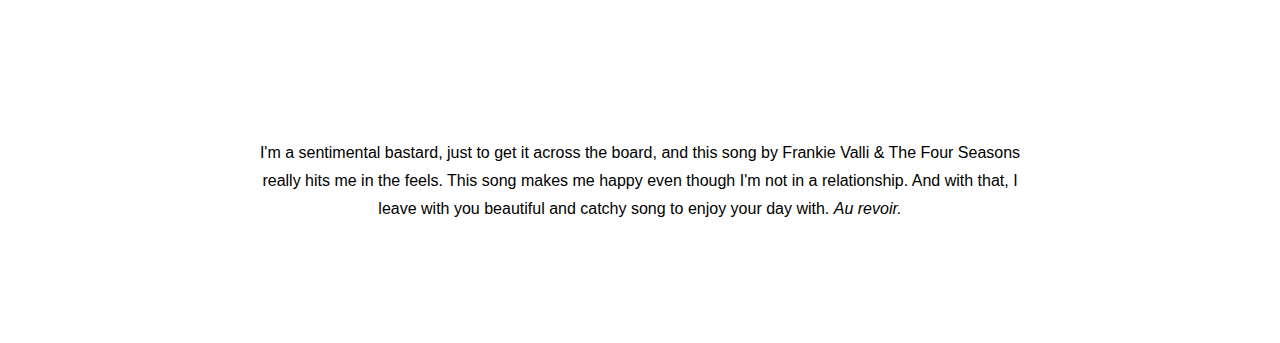
==== commit aefab35e: "Update music.html" ====
--- a/music.html
+++ b/music.html
@@ -28,50 +28,50 @@
   <center><h1>Music Gallery</h1>
   <p>A handpicked selection of some of my favorite songs. I've got over 1,000 plus different songs that I like (seriously, I do), so this was a very difficult process of choosing music the best represents me. I hope you enjoy my selection oftunes as much as I do.</p>
  <body>
-<iframe width="420" height="315"
-src="https://www.youtube.com/watch?v=cPCLFtxpadE">
+<iframe width="560" height="315"
+src="https://www.youtube.com/embed/bEeaS6fuUoA/">
 </iframe>
  </body>
       <p>Start your morning off wit this lovely song by Bill Withers. It's helped me to wake up in the morning and get my fat arse out of bed, so I'd highly recommend listening to it in the morning. Fun fact: The song is notable for Withers' sustained note towards the end, which at 18 seconds long, is one of the longest ever recorded on a song.</p>
     <body>
- <iframe src="https://www.youtube.com/watch?v=cPCLFtxpadE"
+ <iframe src="https://www.youtube.com/embed/cPCLFtxpadE"
    width="560" height="315" frameborder="0" allowfullscreen></iframe>
  </body>
   <p>"So what kind of music do you like?"
   Me: <b>Yes.</b></p>
 
 <body>
- <iframe src="https://www.youtube.com/watch?v=x8G4xrYfWmw"
+ <iframe src="https://www.youtube.com/embed/x8G4xrYfWmw"
    width="560" height="315" frameborder="0" allowfullscreen></iframe>
  </body>
  <p>Play this to your special someone like your girlfriend, crush, etc., the next to you see them. It could go either one of two ways: you get out of there laid, or you get out of there with a black eye. <i>Don't tell me I didn't warn you.</i></p>
  
  <body>
-   <iframe src="https://www.youtube.com/watch?v=W5MoirYSod8"
+   <iframe src="https://www.youtube.com/embed/W5MoirYSod8"
    width="560" height="315" frameborder="0" allowfullscreen></iframe>
  </body>
  <p>This song is pure <b>Gold!</b></p>
  
  <body>
-   <iframe src="https://www.youtube.com/watch?v=iOEJHNZpeck"
+   <iframe src="https://www.youtube.com/embed/iOEJHNZpeck"
    width="560" height="315" frameborder="0" allowfullscreen></iframe>
  </body>
  <p>One of the most influential (and catchiest) electronic songs from the early 80's. Play it whenever your Monday is feeling blue.</p>
  
  <body>
-   <iframe src="https://www.youtube.com/watch?v=6Cs3Pvmmv0E"
+   <iframe src="https://www.youtube.com/embed/6Cs3Pvmmv0E"
    width="560" height="315" frameborder="0" allowfullscreen></iframe>
  </body>
  <p>Ah yes, George Michael. From <i>Wham!</i> to your solo career, you never stopped surprising me. Rest In Peace.</p>
  
   <body>
-   <iframe src="https://www.youtube.com/watch?v=vBfFDTPPlaM"
+   <iframe src="https://www.youtube.com/embed/vBfFDTPPlaM"
    width="560" height="315" frameborder="0" allowfullscreen></iframe>
  </body>
  <p>Now, this song has an interesting history. Originally it was a song by a Neue Deutsche Welle (New German Wave) band called Falco, sung in German. The song was then covered by this band, After The Fire. When the sing "Zwei, drei, vier, one, two, three," they essentially just flipped it around, as the German version spoke English first, then German. Oh, and did I mention that the song's about drug-running cocain behind the police's watchful eye?</p>
  
   <body>
-   <iframe src="https://www.youtube.com/watch?v=OJWJE0x7T4Q"
+   <iframe src="https://www.youtube.com/embed/OJWJE0x7T4Q"
    width="560" height="315" frameborder="0" allowfullscreen></iframe>
  </body>
  <p>This song, by former <i>Genesis</i> member Peter Gabriel, was released on MTV (for you 80's kids out there) on April 25, 1986, became MTV's number one music video of all time. I mean, just look at it!</p>
@@ -79,19 +79,19 @@
  <p>Gabriel lay under a sheet of glass for 16 hours while filming the video one frame at a time. "It took a lot of hard work," Gabriel recalled. "I was thinking at the time, 'If anyone wants to try and copy this video, good luck to them.'" Two dead, headless, featherless chickens were animated using stop-motion and shown dancing along to the synthesised shakuhachi solo in the middle of the song. This section was animated by Nick Park, of Aardman Animations (creators of the popular <i>Wallace & Gromit</i> stop-motion films), who was refining his work in plasticine animation at the time. The video ended with a large group of extras jerkily rotating around Gabriel, among them his daughters Anna-Marie and Melanie, the animators themselves and director Stephen Johnson's girlfriend. Also included were six women who posed as the back-up singers of the song. Did I also mention that the song's an innuendo for his...er...well, his Sledgehammer, <i>if you know what I mean.</i></p>
  
  <body>
-   <iframe src="https://www.youtube.com/watch?v=Vzyn60Zns-E"
+   <iframe src="https://www.youtube.com/embed/Vzyn60Zns-E"
    width="560" height="315" frameborder="0" allowfullscreen></iframe>
  </body>
 <p><i>"That’s All"</i> is a lover’s lament about being ignored and beaten down by an unreceptive partner; despite the despairing tone it’s got a bright sing-along melody that makes the song less depressing than it probably needed to be." - Patrick Bateman, <i>Amercian Psycho</i></p>
  
  <body>
-   <iframe src="https://www.youtube.com/watch?v=JA6id4--BDg"
+   <iframe src="https://www.youtube.com/embed/JA6id4--BDg"
    width="560" height="315" frameborder="0" allowfullscreen></iframe>
  </body>
  <p>Need your lover urgently? Do they need <b>you</b> urgently? Then ring them up with this classic by <i>Foreigner</i>!</p>
  
   <body>
-   <iframe src="https://www.youtube.com/watch?v=nxz1DuVaRr8"
+   <iframe src="https://www.youtube.com/embed/nxz1DuVaRr8"
    width="560" height="315" frameborder="0" allowfullscreen></iframe>
  </body>
  <p>How would one describe this classic tune by <i>Electric Light Orchestra?</i> Well...
@@ -100,14 +100,14 @@
 2019: Begone <b>THOTTT</b></p>
 
  <body>
-   <iframe src="https://www.youtube.com/watch?v=5BId77GLtrM"
+   <iframe src="https://www.youtube.com/embed/5BId77GLtrM"
    width="560" height="315" frameborder="0" allowfullscreen></iframe>
  </body>
  <p>"On a trip to St. Croix in 1969, I was the first victim of a vicious St. Croix gang who eventually murdered 8 American tourists. At that time, I suffered multiple facial fractures and wounds and was left for dead. While I was recovering, I wrote "Dancin In The Moonlight" in which I envisioned an alternate reality, the dream of a peaceful and joyful celebration of life. The song became a huge hit and was recorded by many musicians worldwide. "Dancin In The Moonlight" continues to be popular to this day."
  - From Sherman Kelly's website, talking about the origin of this song</p>
  
  <body>
-   <iframe src="https://www.youtube.com/watch?v=LcJm1pOswfM"
+   <iframe src="https://www.youtube.com/embed/LcJm1pOswfM"
    width="560" height="315" frameborder="0" allowfullscreen></iframe>
  </body>
  <p>I'm a sentimental bastard, just to get it across the board, and this song by Frankie Valli & The Four Seasons really hits me in the feels. This song makes me happy even though I'm not in a relationship. And with that, I leave with you beautiful and catchy song to enjoy your day with. <i>Au revoir.</i></p>
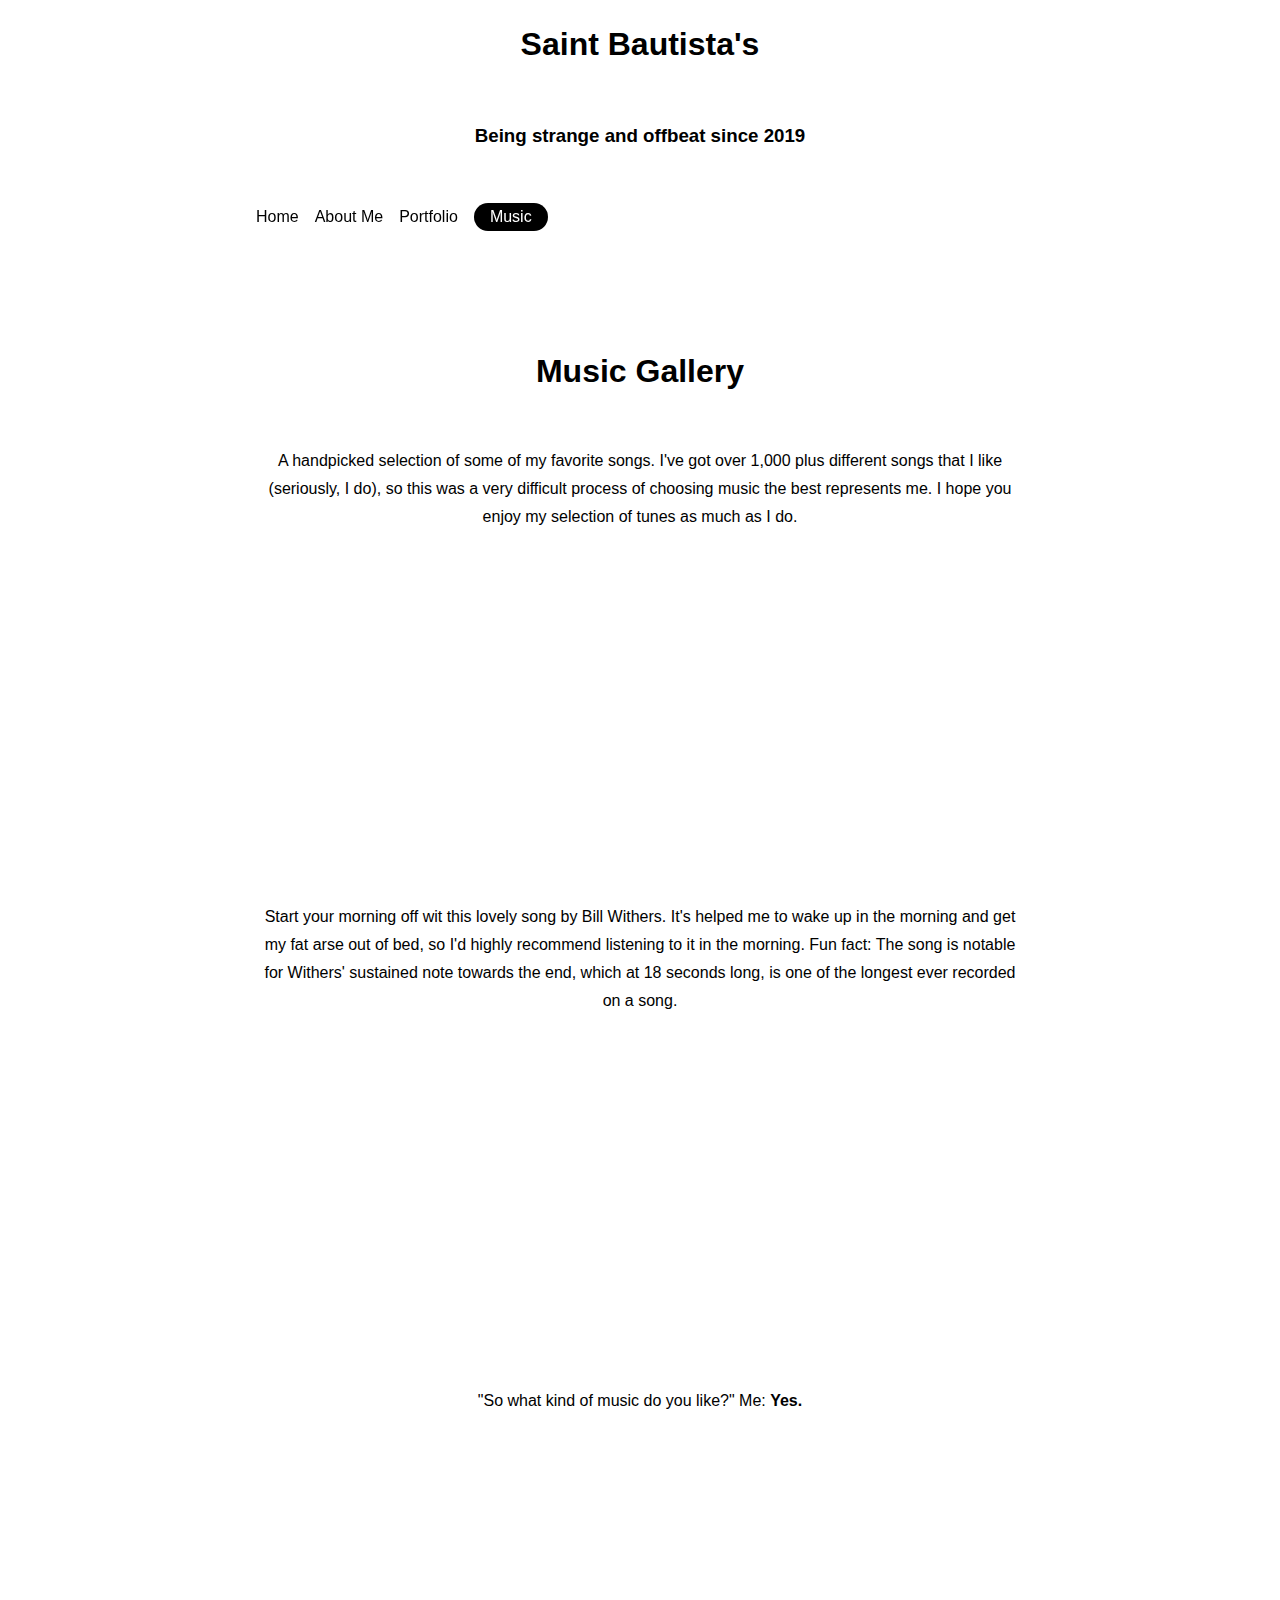
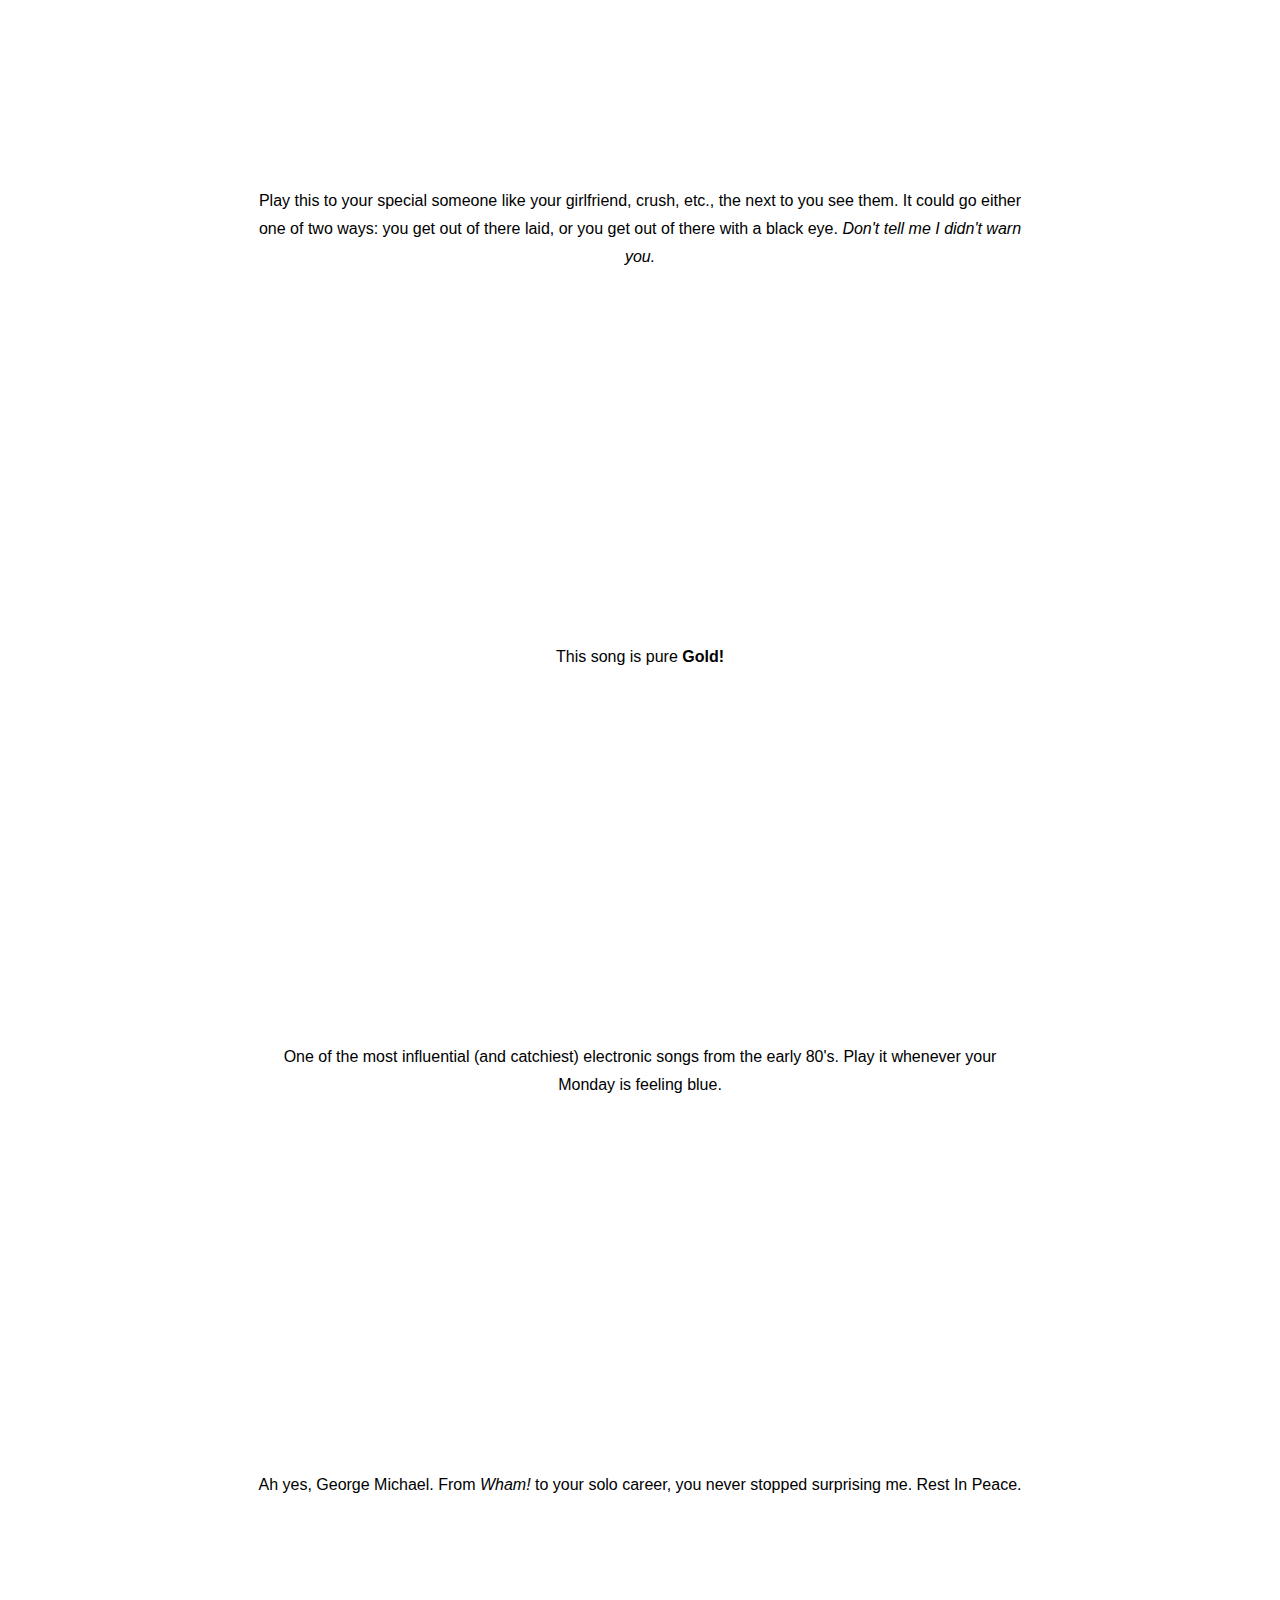
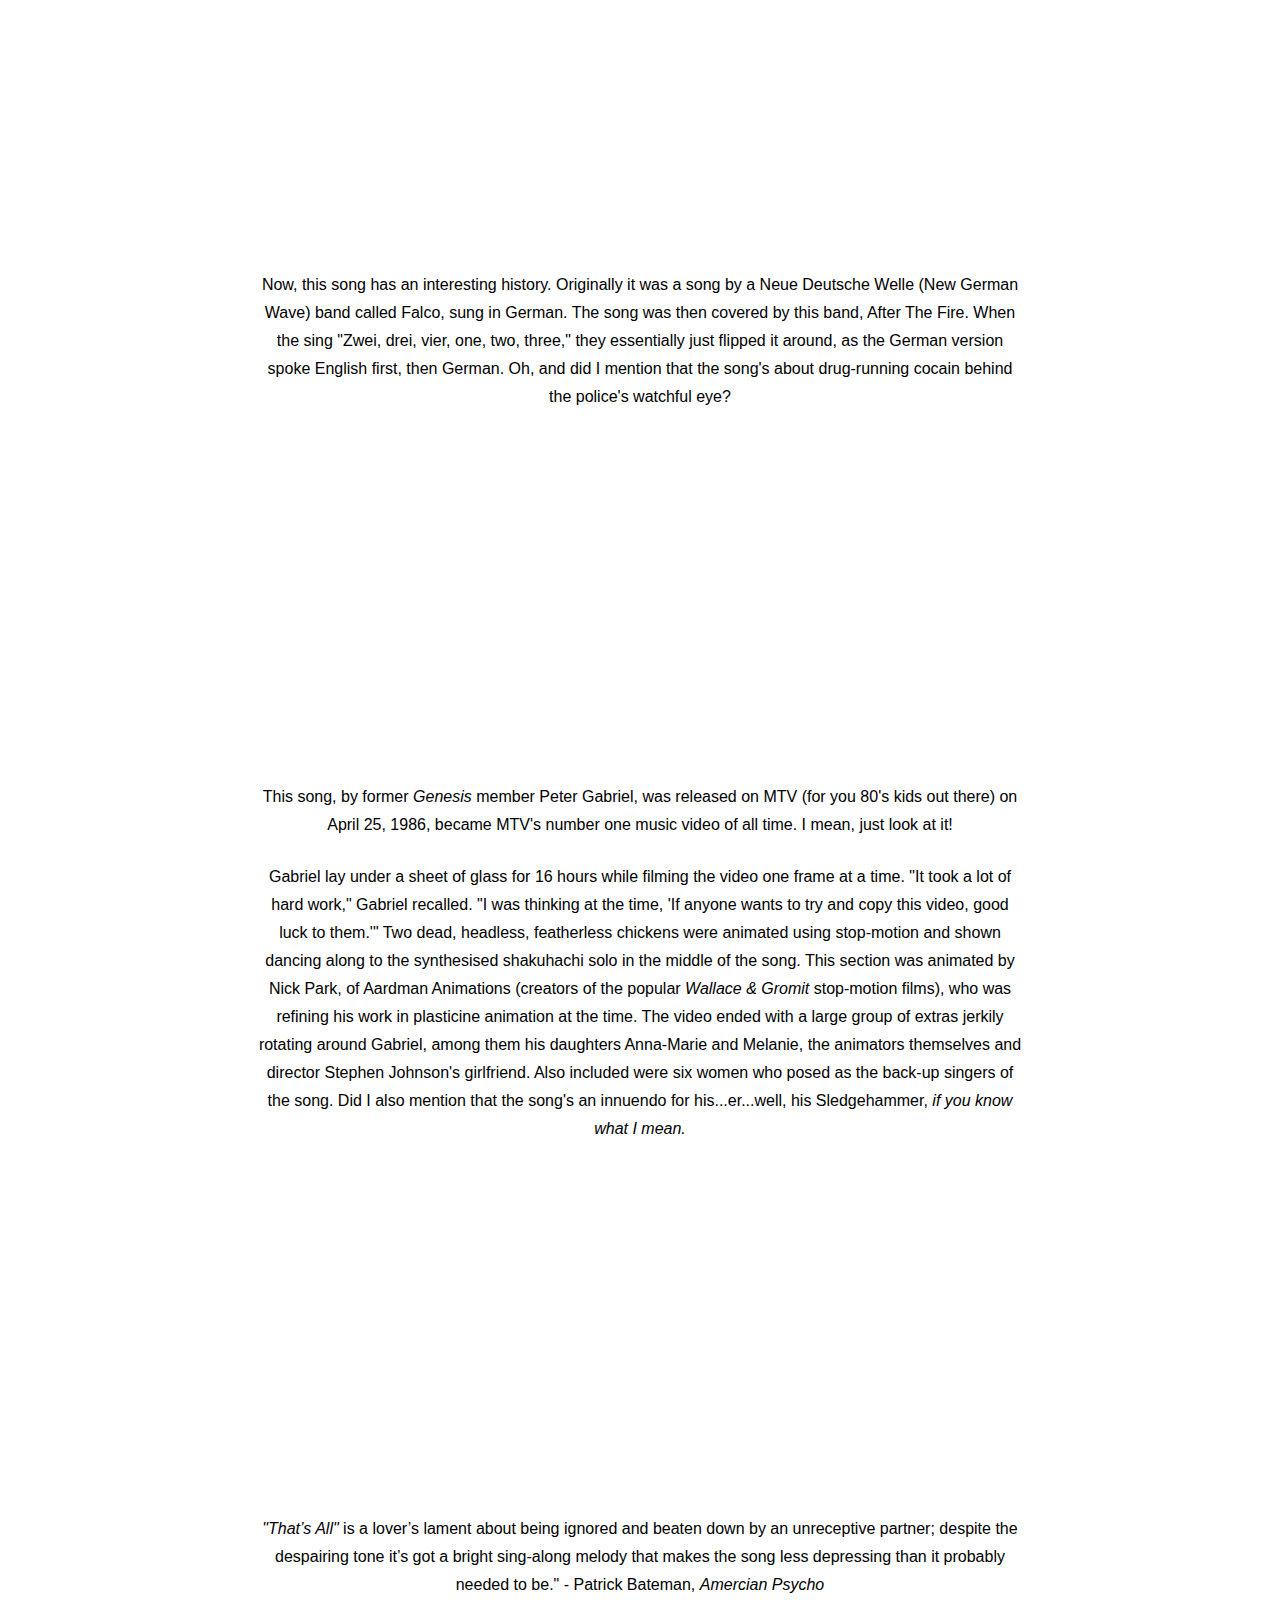
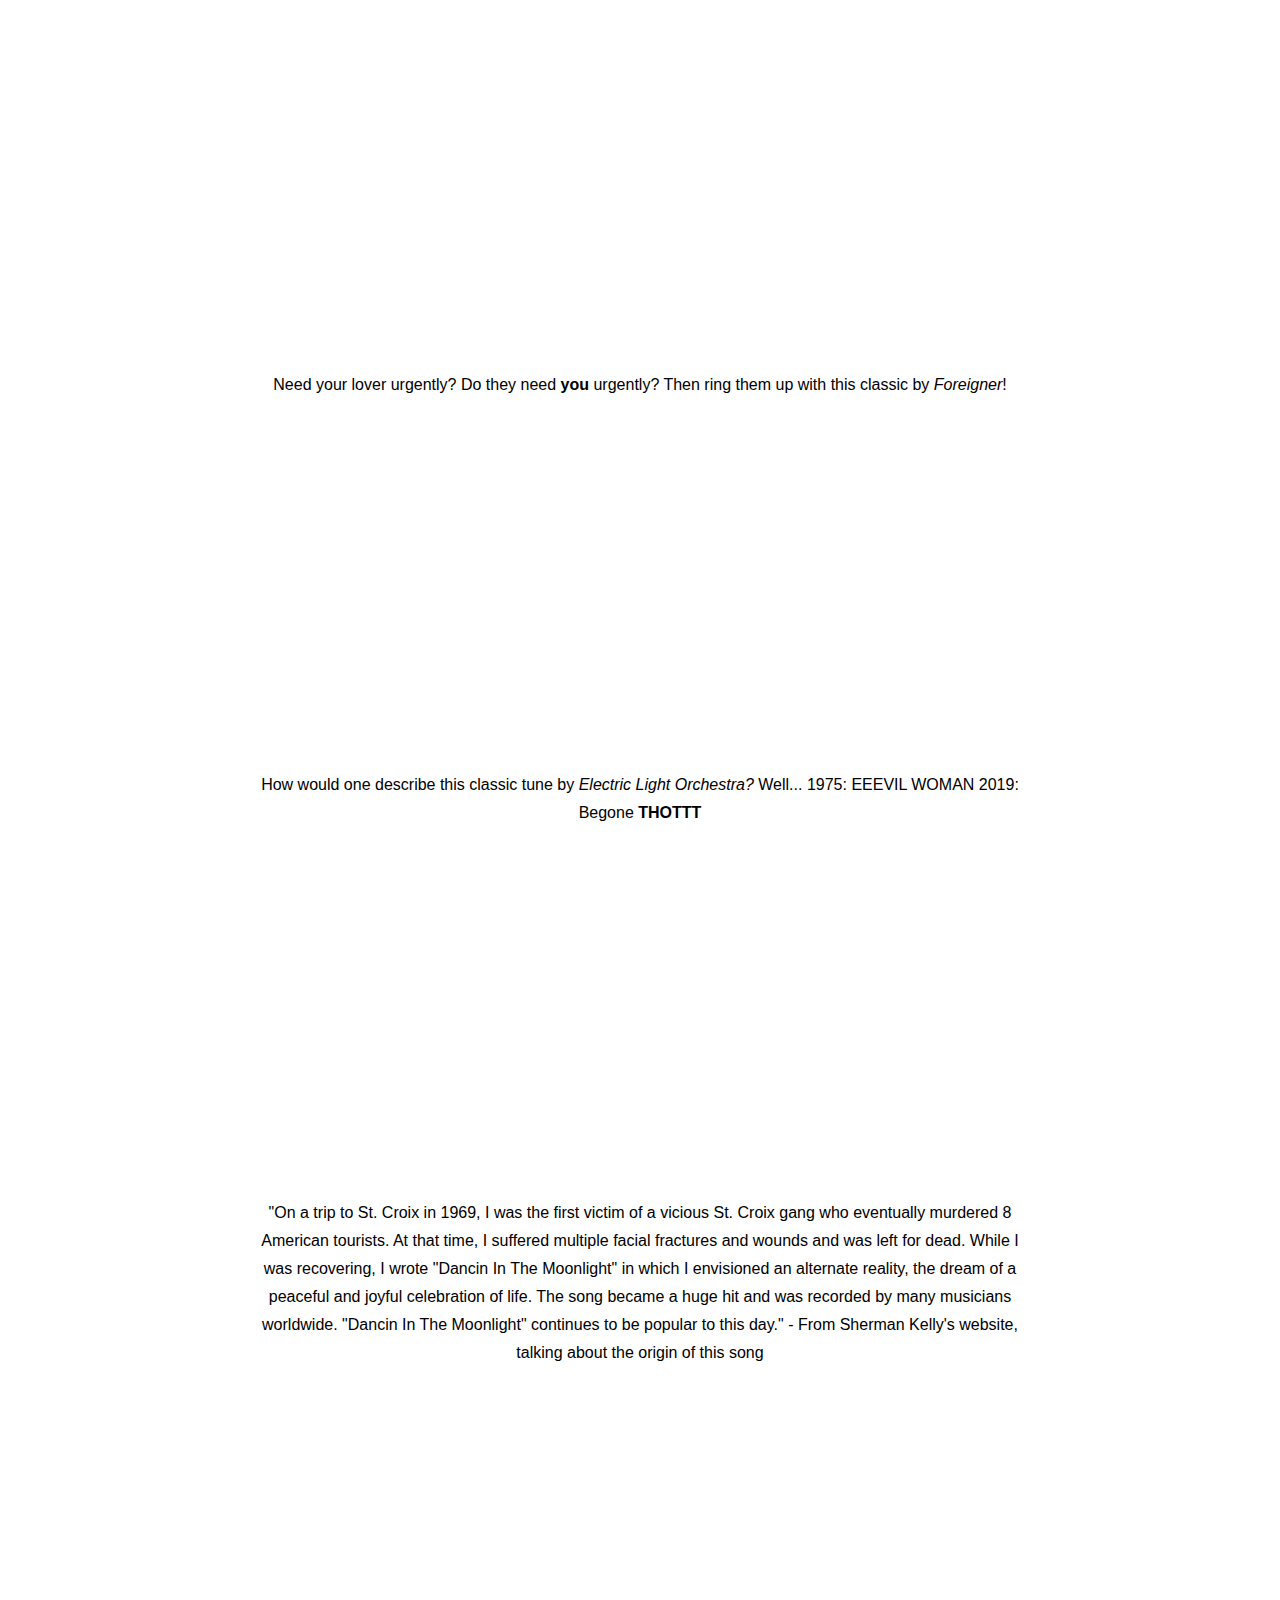
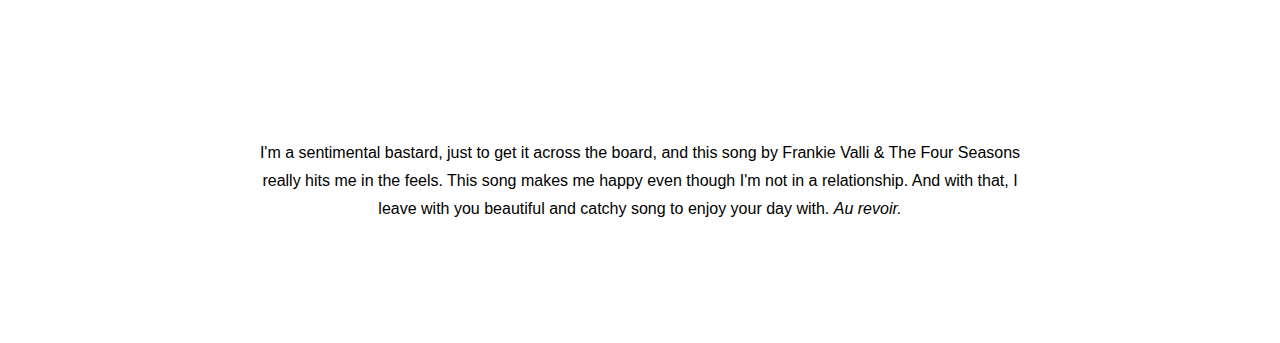
==== commit 1b1381ee: "Update music.html" ====
--- a/music.html
+++ b/music.html
@@ -26,14 +26,15 @@
 
   <div class="grid">
   <center><h1>Music Gallery</h1>
-  <p>A handpicked selection of some of my favorite songs. I've got over 1,000 plus different songs that I like (seriously, I do), so this was a very difficult process of choosing music the best represents me. I hope you enjoy my selection oftunes as much as I do.</p>
- <body>
-<iframe width="560" height="315"
-src="https://www.youtube.com/embed/bEeaS6fuUoA/">
-</iframe>
- </body>
+  <p>A handpicked selection of some of my favorite songs. I've got over 1,000 plus different songs that I like (seriously, I do), so this was a very difficult process of choosing music the best represents me. I hope you enjoy my selection of tunes as much as I do.</p>
+ 
+      <body>
+<iframe src="https://www.youtube.com/embed/bEeaS6fuUoA/"
+  width="560" height="315" frameborder="0" allowfullscreen></iframe>
+      </body>
       <p>Start your morning off wit this lovely song by Bill Withers. It's helped me to wake up in the morning and get my fat arse out of bed, so I'd highly recommend listening to it in the morning. Fun fact: The song is notable for Withers' sustained note towards the end, which at 18 seconds long, is one of the longest ever recorded on a song.</p>
-    <body>
+   
+      <body>
  <iframe src="https://www.youtube.com/embed/cPCLFtxpadE"
    width="560" height="315" frameborder="0" allowfullscreen></iframe>
  </body>
